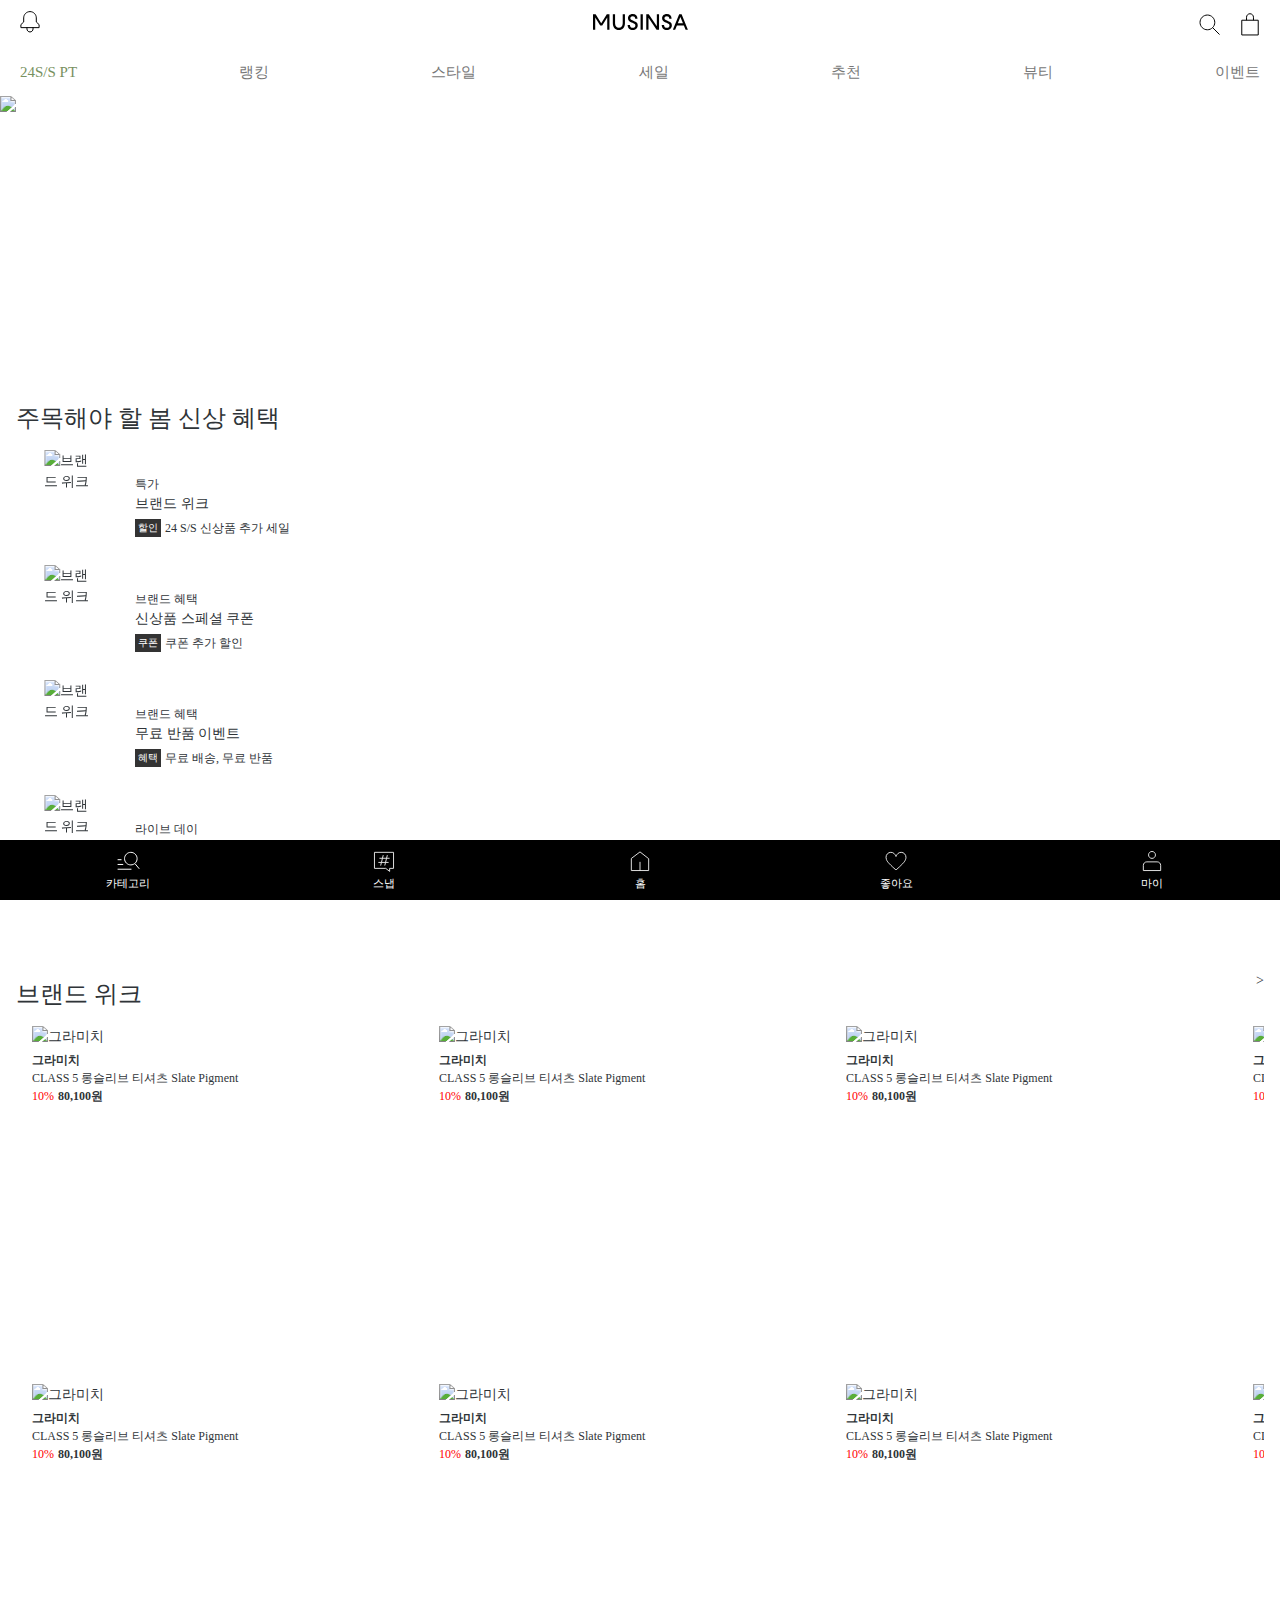
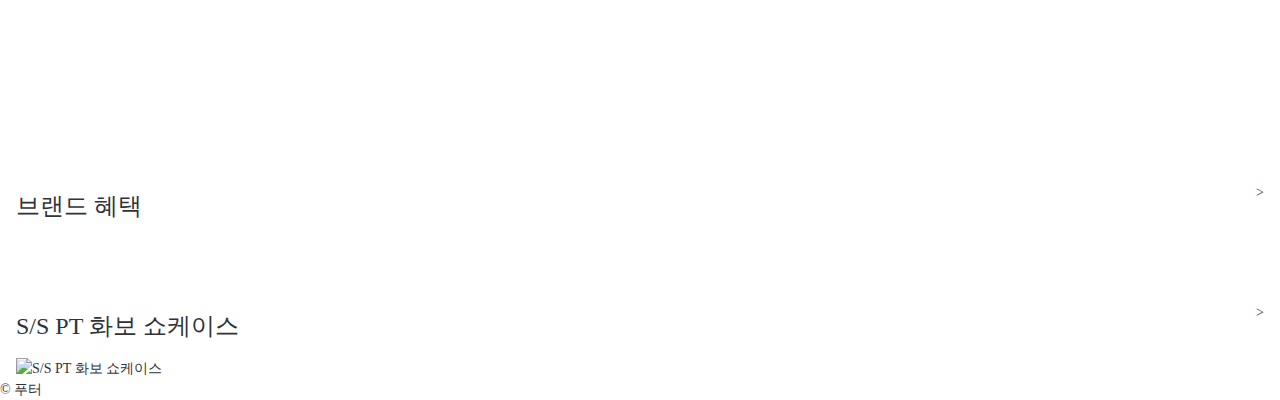
==== index.html @ a0bf9904 "first" ====
<!DOCTYPE html>
<html lang="ko">
<head>
    <meta charset="UTF-8">
    <meta name="viewport" content="width=device-width, initial-scale=1.0, maximum-scale=1, minimum-scale=1">
    <title>무신사</title>
    <link rel="stylesheet" href="style.css" />
</head>
<body>
    <!------헤더-->
    <header class="header">
        <div class="header-left">
            <div class="header-alarm">
                <svg xmlns="http://www.w3.org/2000/svg" width="26" height="26" viewBox="0 0 26 26" fill="none"><path d="M9.96706 18.2001V19.9334C9.96706 21.6087 11.3251 22.9668 13.0004 22.9668C14.6757 22.9668 16.0337 21.6087 16.0337 19.9334V18.2001M6.69736 8.90313C6.69736 5.42206 9.51932 2.6001 13.0004 2.6001C16.4815 2.6001 19.3034 5.42206 19.3034 8.90313V13.0001L22.1004 15.6001V18.6334H3.90039V15.6001L6.69736 13.0001V8.90313Z" stroke="black"></path></svg>    
            </div>
        </div>
        <div class="header-logo">
            <svg xmlns="http://www.w3.org/2000/svg" width="95" height="16" viewBox="0 0 95 16" fill="none"><path fill-rule="evenodd" clip-rule="evenodd" d="M39.7649 8.92841C41.4239 9.54022 42.38 9.89279 42.38 11.4667C42.38 12.911 41.3584 13.8445 39.7376 13.8445C38.1163 13.8445 36.9616 12.8665 36.9616 11.2445V11.022H34.608C34.608 14.1776 36.8508 16 39.7376 16C42.6686 16 44.7337 13.8445 44.7337 11.3777C44.7337 10.1111 44.3339 9.311 43.668 8.59989C43.0019 7.88901 42.18 7.44459 40.8033 6.93334L39.9149 6.60025C37.9608 5.86657 37.3391 5.31127 37.3391 4.20002C37.3391 2.93318 38.2717 2.15545 39.7152 2.15545C41.1364 2.15545 42.1358 2.93318 42.1358 4.35561V4.64443H44.4894C44.4894 1.79979 42.6909 0 39.7152 0C36.4731 0 34.9853 2.24442 34.9853 4.2445C34.9853 5.35532 35.3407 6.15562 35.9182 6.86672C36.4952 7.57805 37.2947 8.00011 38.4717 8.44452L39.5376 8.84445L39.7649 8.92841ZM13.812 0.222138L8.216 9.26666L2.64239 0.222138H0V15.7777H2.22042V3.51076L7.19448 11.5777H9.23753L14.2339 3.51076V15.7777H16.4543V0.222138H13.812ZM29.7098 9.26679V0.222481H31.9527V9.24422C31.9527 13.4892 29.5322 16.0001 25.8904 16.0001C22.2488 16.0001 19.8284 13.4892 19.8284 9.24422V0.222481H22.071V9.26679C22.071 12.0891 23.5366 13.8223 25.8904 13.8223C28.2444 13.8223 29.7098 12.0891 29.7098 9.26679ZM47.5609 15.7778H49.826V0.222481H47.5609V15.7778ZM55.4884 15.7778V3.73353L63.5713 15.7778H66.0584V0.222481H63.8378V12.3332L55.7326 0.222481H53.2678V15.7778H55.4884ZM76.4865 11.4667C76.4865 9.8929 75.5304 9.54027 73.8718 8.92854L73.6442 8.84445L72.5785 8.44452C71.4015 8.00011 70.602 7.57805 70.0247 6.86672C69.4473 6.15562 69.0919 5.35532 69.0919 4.2445C69.0919 2.24442 70.5798 0 73.822 0C76.7975 0 78.5962 1.79979 78.5962 4.64443H76.2424V4.35561C76.2424 2.93318 75.243 2.15545 73.822 2.15545C72.3785 2.15545 71.4459 2.93318 71.4459 4.20002C71.4459 5.31127 72.0676 5.86657 74.0217 6.60025L74.9099 6.93334C76.2866 7.44459 77.1084 7.88901 77.7746 8.59989C78.4407 9.311 78.8403 10.1111 78.8403 11.3777C78.8403 13.8445 76.7751 16 73.8444 16C70.9574 16 68.7146 14.1776 68.7146 11.022H71.0684V11.2445C71.0684 12.8665 72.2231 13.8445 73.8444 13.8445C75.465 13.8445 76.4865 12.911 76.4865 11.4667ZM90.8477 11.4443H83.9195L82.1653 15.7776H79.8778L86.1622 0.222013H88.6049L94.8889 15.7776H92.6017L90.8477 11.4443ZM87.3835 2.88904L84.8077 9.24451H89.9593L87.3835 2.88904Z" fill="black"></path></svg>
        </div>
        <div class="header-right">
            <div class="header-search-btn">
                <svg xmlns="http://www.w3.org/2000/svg" width="26" height="26" viewBox="0 0 26 26" fill="none"><path d="M15.5999 15.5999L22.5332 22.5332M17.7665 10.3999C17.7665 14.4684 14.4684 17.7665 10.3999 17.7665C6.33137 17.7665 3.0332 14.4684 3.0332 10.3999C3.0332 6.33137 6.33137 3.0332 10.3999 3.0332C14.4684 3.0332 17.7665 6.33137 17.7665 10.3999Z" stroke="black" stroke-linejoin="round"></path></svg>        
            </div>
            <div class="header-wish-btn">
                <svg xmlns="http://www.w3.org/2000/svg" width="26" height="26" viewBox="0 0 26 26" fill="none"><path d="M9.53327 8.2334V5.20006C9.53327 3.28548 11.0853 1.7334 12.9999 1.7334C14.9145 1.7334 16.4666 3.28548 16.4666 5.20006V8.2334M4.7666 8.2334H21.2333V22.9667H4.7666V8.2334Z" stroke="black"></path></svg>
            </div>
        </div>
    </header>
    <!-------내비-->
    <nav class="sticky-nav">
        <div class="nav-btn">
            <button type="button">24S/S PT</button>
            <button type="button">랭킹</button>
            <button type="button">스타일</button>
            <button type="button">세일</button>
            <button type="button">추천</button>
            <button type="button">뷰티</button>
            <button type="button">이벤트</button>
        </div>
    </nav>
    
    <main>
        <section>
            <div class="main-banner">
                <a href="https://www.musinsa.com/app/campaign/index/spring24pt" class="main__sc-q9mpt5-0 dYdWRC gtm-catch-click gtm-catch-visibility" data-gtm-cd-19="banner" data-gtm-cd-20="/main/campaign" data-gtm-cd-21="1" data-gtm-cd-23="campaign_section_KV" data-gtm-category="campaign_section_KV" data-gtm-action="click" data-visible-gtm-action="impression" data-visible-gtm-cd-37="N" data-gtm-cd-37="Y" data-gtm-label="24S/S PT|https://www.musinsa.com/app/campaign/index/spring24pt" data-gtm-vis-recent-on-screen94020305_59="194945" data-gtm-vis-first-on-screen94020305_59="194945" data-gtm-vis-total-visible-time94020305_59="2500" data-gtm-vis-recent-on-screen11584968_1109="194945" data-gtm-vis-first-on-screen11584968_1109="194945" data-gtm-vis-total-visible-time11584968_1109="1000" data-gtm-vis-recent-on-screen11584968_776="194945" data-gtm-vis-first-on-screen11584968_776="194945" data-gtm-vis-total-visible-time11584968_776="2500" data-gtm-vis-recent-on-screen11584968_1074="194945" data-gtm-vis-first-on-screen11584968_1074="194945" data-gtm-vis-total-visible-time11584968_1074="1000" data-gtm-vis-has-fired11584968_1109="1" data-gtm-vis-has-fired11584968_1074="1" data-gtm-vis-has-fired94020305_59="1" data-gtm-vis-has-fired11584968_776="1">
                    <img src="https://image.msscdn.net/campaign/2024022114393400000061531.jpg" class="main__sc-q9mpt5-1 hLuRWO"></a>
        
            </div>


        </section>
        
        <!------영상-->
        <section>
            <div class="main-video">
                <video class="vjs-tech" poster="https://media.musinsa.com/video/2240/poster/poster.jpg" id="vjs_video_1108_html5_api" tabindex="-1" preload="none" playsinline="playsinline" src="blob:https://www.musinsa.com/f1f18bda-417c-4a07-b1e3-a664a23fb853"> 
                    <source type="application/x-mpegURL" src="https://media.musinsa.com/video/2240/converted/w1920_h1080_r177.78.m3u8"> 
                <track kind="metadata" label="segment-metadata"></video>
            </div>
        </section>
        <!------쿠폰-->
        <section>
            <div class="main-coupon">
                <div class="section-title">
                    주목해야 할 봄 신상 혜택
                </div>
                    <a class="coupon-card">
                        <div class="coupon-img">
                            <img src="https://image.msscdn.net/campaign/2024022114424500000065049.jpg" alt="브랜드 위크" class="main__sc-10o3ryg-9 bECzaR">
                        </div>
                        <div class="coupon-info">
                            <p class="coupon-category">특가</p>
                            <p class="coupon-title">브랜드 위크</p>
                            <div class="coupon-benefits">
                                <span class="coupon-badge">할인</span>
                                <p class="coupon-benefits-info">24 S/S 신상품 추가 세일</p>
                            </div>
                        </div>
                    </a>
                    <a class="coupon-card">
                        <div class="coupon-img">
                            <img src="https://image.msscdn.net/campaign/2024022114424500000065049.jpg" alt="브랜드 위크" class="main__sc-10o3ryg-9 bECzaR">
                        </div>
                        <div class="coupon-info">
                            <p class="coupon-category">브랜드 혜택</p>
                            <p class="coupon-title">신상품 스페셜 쿠폰</p>
                            <div class="coupon-benefits">
                                <span class="coupon-badge">쿠폰</span>
                                <p class="coupon-benefits-info">쿠폰 추가 할인</p>
                            </div>
                        </div>
                    </a>
                    <a class="coupon-card">
                        <div class="coupon-img">
                            <img src="https://image.msscdn.net/campaign/2024022114424500000065049.jpg" alt="브랜드 위크" class="main__sc-10o3ryg-9 bECzaR">
                        </div>
                        <div class="coupon-info">
                            <p class="coupon-category">브랜드 혜택</p>
                            <p class="coupon-title">무료 반품 이벤트</p>
                            <div class="coupon-benefits">
                                <span class="coupon-badge">혜택</span>
                                <p class="coupon-benefits-info">무료 배송, 무료 반품</p>
                            </div>
                        </div>
                    </a>
                    <a class="coupon-card">
                        <div class="coupon-img">
                            <img src="https://image.msscdn.net/campaign/2024022114424500000065049.jpg" alt="브랜드 위크" class="main__sc-10o3ryg-9 bECzaR">
                        </div>
                        <div class="coupon-info">
                            <p class="coupon-category">라이브 데이</p>
                            <p class="coupon-title">단 이츨, 라이브 데이!</p>
                            <div class="coupon-benefits">
                                <span class="coupon-badge">할인</span>
                                <p class="coupon-benefits-info">라이브 특가와 결제 혜택</p>
                            </div>
                        </div>
                    </a>
            </div>
        </section>
        <!------브랜드 위크-->
        <section>
            <div class="brand-week">
                <div class="brand-week-title">
                    <div class="section-title">
                        브랜드 위크
                    </div>
                    <a> &gt;</a>
                </div>

                <div class="brand-week-list">
                    <a class="product-card">
                        <div class="product-img">
                            <img alt="그라미치" class="main__sc-1m03pk6-3 hdBFqa" src="https://image.msscdn.net/images/goods_img/20240213/3861322/3861322_17084995703653_500.jpg">
                        </div>
                        <div class="probuct-info">
                            <p class="brand-name">그라미치</p>
                            <p class="product-name">CLASS 5 롱슬리브 티셔츠 Slate Pigment</p>
                            <div class="price-tag"><span class="price-rate">10%</span><span class="product-price">80,100원</span></div>
                        </div>
                    </a>
                    <a class="product-card">
                        <div class="product-img">
                            <img alt="그라미치" class="main__sc-1m03pk6-3 hdBFqa" src="https://image.msscdn.net/images/goods_img/20240213/3861322/3861322_17084995703653_500.jpg">
                        </div>
                        <div class="probuct-info">
                            <p class="brand-name">그라미치</p>
                            <p class="product-name">CLASS 5 롱슬리브 티셔츠 Slate Pigment</p>
                            <div class="price-tag"><span class="price-rate">10%</span><span class="product-price">80,100원</span></div>
                        </div>
                    </a>
                    <a class="product-card">
                        <div class="product-img">
                            <img alt="그라미치" class="main__sc-1m03pk6-3 hdBFqa" src="https://image.msscdn.net/images/goods_img/20240213/3861322/3861322_17084995703653_500.jpg">
                        </div>
                        <div class="probuct-info">
                            <p class="brand-name">그라미치</p>
                            <p class="product-name">CLASS 5 롱슬리브 티셔츠 Slate Pigment</p>
                            <div class="price-tag"><span class="price-rate">10%</span><span class="product-price">80,100원</span></div>
                        </div>
                    </a>
                    <a class="product-card">
                        <div class="product-img">
                            <img alt="그라미치" class="main__sc-1m03pk6-3 hdBFqa" src="https://image.msscdn.net/images/goods_img/20240213/3861322/3861322_17084995703653_500.jpg">
                        </div>
                        <div class="probuct-info">
                            <p class="brand-name">그라미치</p>
                            <p class="product-name">CLASS 5 롱슬리브 티셔츠 Slate Pigment</p>
                            <div class="price-tag"><span class="price-rate">10%</span><span class="product-price">80,100원</span></div>
                        </div>
                    </a>
                    <a class="product-card">
                        <div class="product-img">
                            <img alt="그라미치" class="main__sc-1m03pk6-3 hdBFqa" src="https://image.msscdn.net/images/goods_img/20240213/3861322/3861322_17084995703653_500.jpg">
                        </div>
                        <div class="probuct-info">
                            <p class="brand-name">그라미치</p>
                            <p class="product-name">CLASS 5 롱슬리브 티셔츠 Slate Pigment</p>
                            <div class="price-tag"><span class="price-rate">10%</span><span class="product-price">80,100원</span></div>
                        </div>
                    </a>
                    <a class="product-card">
                        <div class="product-img">
                            <img alt="그라미치" class="main__sc-1m03pk6-3 hdBFqa" src="https://image.msscdn.net/images/goods_img/20240213/3861322/3861322_17084995703653_500.jpg">
                        </div>
                        <div class="probuct-info">
                            <p class="brand-name">그라미치</p>
                            <p class="product-name">CLASS 5 롱슬리브 티셔츠 Slate Pigment</p>
                            <div class="price-tag"><span class="price-rate">10%</span><span class="product-price">80,100원</span></div>
                        </div>
                    </a>
                    <a class="product-card">
                        <div class="product-img">
                            <img alt="그라미치" class="main__sc-1m03pk6-3 hdBFqa" src="https://image.msscdn.net/images/goods_img/20240213/3861322/3861322_17084995703653_500.jpg">
                        </div>
                        <div class="probuct-info">
                            <p class="brand-name">그라미치</p>
                            <p class="product-name">CLASS 5 롱슬리브 티셔츠 Slate Pigment</p>
                            <div class="price-tag"><span class="price-rate">10%</span><span class="product-price">80,100원</span></div>
                        </div>
                    </a>
                    <a class="product-card">
                        <div class="product-img">
                            <img alt="그라미치" class="main__sc-1m03pk6-3 hdBFqa" src="https://image.msscdn.net/images/goods_img/20240213/3861322/3861322_17084995703653_500.jpg">
                        </div>
                        <div class="probuct-info">
                            <p class="brand-name">그라미치</p>
                            <p class="product-name">CLASS 5 롱슬리브 티셔츠 Slate Pigment</p>
                            <div class="price-tag"><span class="price-rate">10%</span><span class="product-price">80,100원</span></div>
                        </div>
                    </a>
                </div>
            </div>
        </section>
        <section>
            <div class="brand-week">
                <div class="brand-week-title">
                    <div class="section-title">
                        브랜드 혜택
                    </div>
                    <a> &gt;</a>
                </div>
            </div>
        </section>
        <section>
            <div class="brand-week">
                <div class="brand-week-title">
                    <div class="section-title">
                        S/S PT 화보 쇼케이스
                    </div>
                    <a> &gt;</a>
                </div>
                <div class="showcase-img">
                    <img src="https://image.msscdn.net/campaign/2024022114475500000034036.jpg" alt="S/S PT 화보 쇼케이스" class="main__sc-1q4qgkw-5 bvzNid">
                </div>
            </div>

        </section>
    </main>
    
    <footer>
        <p>&copy; 푸터</p>
    </footer>
    <nav >
        <div class="footer-nav">
            <a>
                <svg xmlns="http://www.w3.org/2000/svg" width="26" height="26" viewBox="0 0 26 26" fill="none"><path d="M19.9329 15.6002L24.2663 20.8002M2.59961 11.7002H6.49961M2.59961 16.4668H8.23294M2.59961 21.2335H16.4663M22.0996 10.6168C22.0996 14.087 19.2865 16.9002 15.8163 16.9002C12.3461 16.9002 9.53294 14.087 9.53294 10.6168C9.53294 7.14664 12.3461 4.3335 15.8163 4.3335C19.2865 4.3335 22.0996 7.14664 22.0996 10.6168Z" stroke="white" stroke-miterlimit="10" stroke-linejoin="round"></path></svg>
                <span class="footer-nav-text">카테고리</span>
            </a>
            <a>
                <svg xmlns="http://www.w3.org/2000/svg" width="26" height="26" viewBox="0 0 30 30" fill="none"><path d="M8.5 16.65H12.0455M12.0455 16.65H16.7727M12.0455 16.65L13.2273 11.85M12.0455 16.65L11.1591 20.25M16.7727 16.65H20.3182M16.7727 16.65L17.9545 11.85M16.7727 16.65L15.8864 20.25M9.68182 11.85H13.2273M13.2273 11.85H17.9545M13.2273 11.85L14.1136 8.25M17.9545 11.85H21.5M17.9545 11.85L18.8409 8.25M4 5H26V23.5H21.5V27L17 23.5H4V5Z" stroke="white" stroke-miterlimit="10"></path></svg>
                <span class="footer-nav-text">스냅</span>
            </a>
            <a>
                <svg xmlns="http://www.w3.org/2000/svg" width="26" height="26" viewBox="0 0 30 30" fill="none"><path d="M15 16V26M15 4.5L5 12.0698V26H25V12.314L15 4.5Z" stroke="white"></path></svg>
                <span class="footer-nav-text">홈</span>
            </a>
            <a>
                <svg xmlns="http://www.w3.org/2000/svg" width="26" height="26" viewBox="0 0 30 30" fill="none"><path d="M14.5528 8.89751L15 9.79193L15.4472 8.89751C15.9569 7.87818 16.5715 6.90696 17.4383 6.18954C18.2927 5.48251 19.4186 5 21 5C24.0889 5 26.5 7.60787 26.5 10.75C26.5 11.4628 26.3308 12.3173 26.0548 13.136C25.7786 13.9554 25.4087 14.7 25.0343 15.2006L25.0208 15.2187L25.009 15.238C24.5155 16.0399 23.6323 17.0892 22.5598 18.2286C21.4936 19.3615 20.2627 20.5602 19.0928 21.657C17.9236 22.7531 16.8188 23.7442 16.0061 24.4614C15.5999 24.8199 15.2669 25.1097 15.0356 25.3098C15.0235 25.3203 15.0116 25.3306 14.9999 25.3407C14.9883 25.3306 14.9764 25.3203 14.9641 25.3097C14.7327 25.1096 14.3994 24.8197 13.9926 24.4612C13.1789 23.7439 12.0719 22.7527 10.8984 21.6564C8.53194 19.4455 5.95778 16.864 4.92216 15.2321L4.9119 15.2159L4.90043 15.2006C4.52943 14.7044 4.17591 13.964 3.91524 13.1442C3.65528 12.3266 3.5 11.4687 3.5 10.75C3.5 7.60787 5.91106 5 9 5C10.5814 5 11.7073 5.48251 12.5617 6.18954C13.4285 6.90696 14.0431 7.87818 14.5528 8.89751Z" stroke="white" stroke-miterlimit="10"></path></svg>
                <span class="footer-nav-text">좋아요</span>
            </a>
            <a>
                <svg xmlns="http://www.w3.org/2000/svg" width="26" height="26" viewBox="0 0 30 30" fill="none"><path d="M15 11.9999C17.2091 11.9999 19 10.2091 19 7.99996C19 5.79084 17.2091 4 15 4C12.7909 4 11 5.79084 11 7.99996C11 10.2091 12.7909 11.9999 15 11.9999Z" stroke="white"></path><path d="M21 16H9C6.79086 16 5 17.7909 5 20V26H25V20C25 17.7909 23.2091 16 21 16Z" stroke="white"></path></svg>
                <span class="footer-nav-text">마이</span>
            </a>
        </div>

    </nav>
    <script src="script.js"></script>
</body>
</html>
---- style.css ----
html, body, h1, h2, h3, h4, h5, h6, ol, ul, div, li, dl, dt, dd, form, iframe, p, a, span, blockquote, i, figure, fieldset, img, table, th, td, input, textarea, select, caption, button, pre, small {
	margin: 0;
	padding: 0;
	border: 0;
	font: inherit;
	vertical-align: baseline;
  box-sizing: border-box;
  color: #2F3438;
    width: auto;
}
article, aside, details, figcaption, figure, 
footer, header, hgroup, menu, nav, section {
	display: block;
}
body {
	line-height: 1.5;
    font-size: 14px;
    color: black;
    

}
ol, ul {
	list-style: none;
}
blockquote, q {
	quotes: none;
}
blockquote:before, blockquote:after,
q:before, q:after {
	content: '';
	content: none;
}
table {
	border-collapse: collapse;
	border-spacing: 0;
}

a,
button {
all: unset;
cursor: pointer;
}

.wrap {
margin: 0 auto;
overflow:hidden;
}
.layout {
margin: 0 auto;
}

/*헤더------------------*/
.header {
height: 50px;
background-color: rgb(255, 255, 255);
display: flex;
justify-content: space-between;
align-items: center;
padding: 0px 10px;

}
.header-left {
    width: 80px;
}
.header-alarm {
    display: inline-flex;
    width: 40px;
    justify-content: center;
}

.header-right {
    flex-basis: 80px;
    display: flex;
    align-items: center ;
    justify-content: center;

}
.header-search-btn {
    display: inline-flex;
    width: 40px;
    justify-content: center;
}
.header-wish-btn {
    display: inline-flex;
    width: 40px;
    justify-content: center;
}

/*내비 바*/
.sticky-nav {
    position:sticky;
    height: 46px;
    z-index: 100;
    width: 100%;
    display: flex;
    background-color: #fff;
    top: 0;
    left: 0;

}

.nav-btn {
    width: 100%;
    display: flex;
    justify-content: space-between;
    padding: 0 10px;
    overflow-x: hidden;
}
.nav-btn button {
    /* display: flex;
    align-items: center;
    position: relative; */
    flex-shrink: 0; 
    min-width: auto;
    height: 44px;
    font-size: 15px;
    font-weight: 400;
    appearance: none;
    color: #777777;
    padding: 0 10px;
}
.nav-btn button:nth-child(1) {
    color: rgb(120, 145, 95);
}
.nav-btn button.active {
    border-bottom: 2px solid black;
    font-weight: 700;
    
}

/*footer nav---------------------*/
.footer-nav {
    background-color: black;
    display: flex;
    justify-content: space-between;
    align-items: center;
    height: 60px;
    position: fixed;
    z-index: 999;
    left: 0px;
    right: 0px;
    bottom: 0px;
    padding-bottom: calc(env(safe-area-inset-bottom) + 0px);
}
.footer-nav a {
    display: flex;
    flex-direction: column;
    align-items: center;
    width: 20%;
}
.footer-nav-text {
    color: #fff;
    line-height: 17px;
    font-size: 11px;
    padding-top: 1px;
}
/*메인 배너*/
.main-banner a{
    display: block;
    max-width: 100%;
    height: auto;

    img {
        width: 100%;
    }
}

/*메인 비디오*/
.main-video {
    padding: 56px 16px 64px 16px;
}

.vjs-tech {
    top: 0;
    left: 0;
    width: 100%;
    height: 100%;
}

/*메인 쿠폰*/
.main-coupon {
    padding: 0 16px;
}
.section-title {
    font-size: 24px;
    padding: 8px 0;
    margin-bottom: 8px;
    line-height: 32px;
    font-weight: 400px;
}

.coupon-card {
    display: flex;
    position: relative;
    margin-bottom: 4px;
}
.coupon-img {
    flex: 0 0 auto;
    overflow: hidden;
    position: relative;
    width: 111px;
    height: 111px;
}
.coupon-img img {
    position: absolute;
    top: 0px;
    left: 50%;
    width: auto;
    height: 100%;
    transform: translate3d(-50%, 0px, 0px);
}

.coupon-info {
    display: flex;
    justify-content: center;
    flex-direction: column;
    box-sizing: border-box;
    width: calc(100% - 111px);
    padding-left: 8px;
}

.coupon-category {
    font-size: 12px;
    font-weight: 400;
    text-overflow: ellipsis;
}
.coupon-title {
    font-size: 14px;
    font-weight: 500;
    line-height: 22px;
    overflow: hidden;
    text-overflow: ellipsis;
    white-space: nowrap;
}
.coupon-benefits {
    display: flex;
    align-items: center;
    width: 100%;
    margin-top: 4px;
}
.coupon-badge {
    background-color: #333333;
    color: #fff;
    font-size: 10px;
    font-weight: 500;
    line-height: 14px;
    margin-right: 4px;
    padding: 2px 3px;
    display: inline-block;
    box-sizing: border-box;
    flex: 0 0 auto;
}
.coupon-benefits-info {
    font-size: 12px;
    font-weight: 500;
    text-overflow: ellipsis;
    white-space: nowrap;
}

/*브랜드 위크*/
.brand-week {
    width: 100%;
    padding: 0 16px;
    overflow-x: auto;
    margin-top: 64px;
}
.brand-week-list {
    width: 100%;
    display: grid;
    grid-template-rows: repeat(2, auto);
    grid-auto-columns: calc(33.3333% - 3.33333px);
    gap: 24px 5px;
    padding: 0 16px;
    grid-auto-flow: column;
    box-sizing: border-box;
    overflow-x: scroll;
}

.brand-week-title {
    display: flex;
    justify-content: space-between;
}

.product-card {
    display: block;
    box-sizing: border-box;
    max-width: 215px;
    height: 334px;

}
.product-img img{
    max-width: 215px;
    height: 258px;
}

.probuct-info {
    margin-top: 4px;
    font-size: 12px;
    
}

.brand-name {
    font-weight: 600;
    text-overflow: ellipsis;
    white-space: nowrap; 
    overflow: hidden; 
}

.product-name {
    font-weight: 400;
    text-overflow: ellipsis;
    white-space: nowrap;
    overflow: hidden;
}

.price-tag {
    display: flex;
    align-items: center;
}

.price-tag .price-rate {
    font-weight: 500;
    color: red;
    margin-right: 4px;
}

.product-price {
    font-weight: 600;
}

/*쇼케이스*/
.showcase-img {
    width: 100%;
}
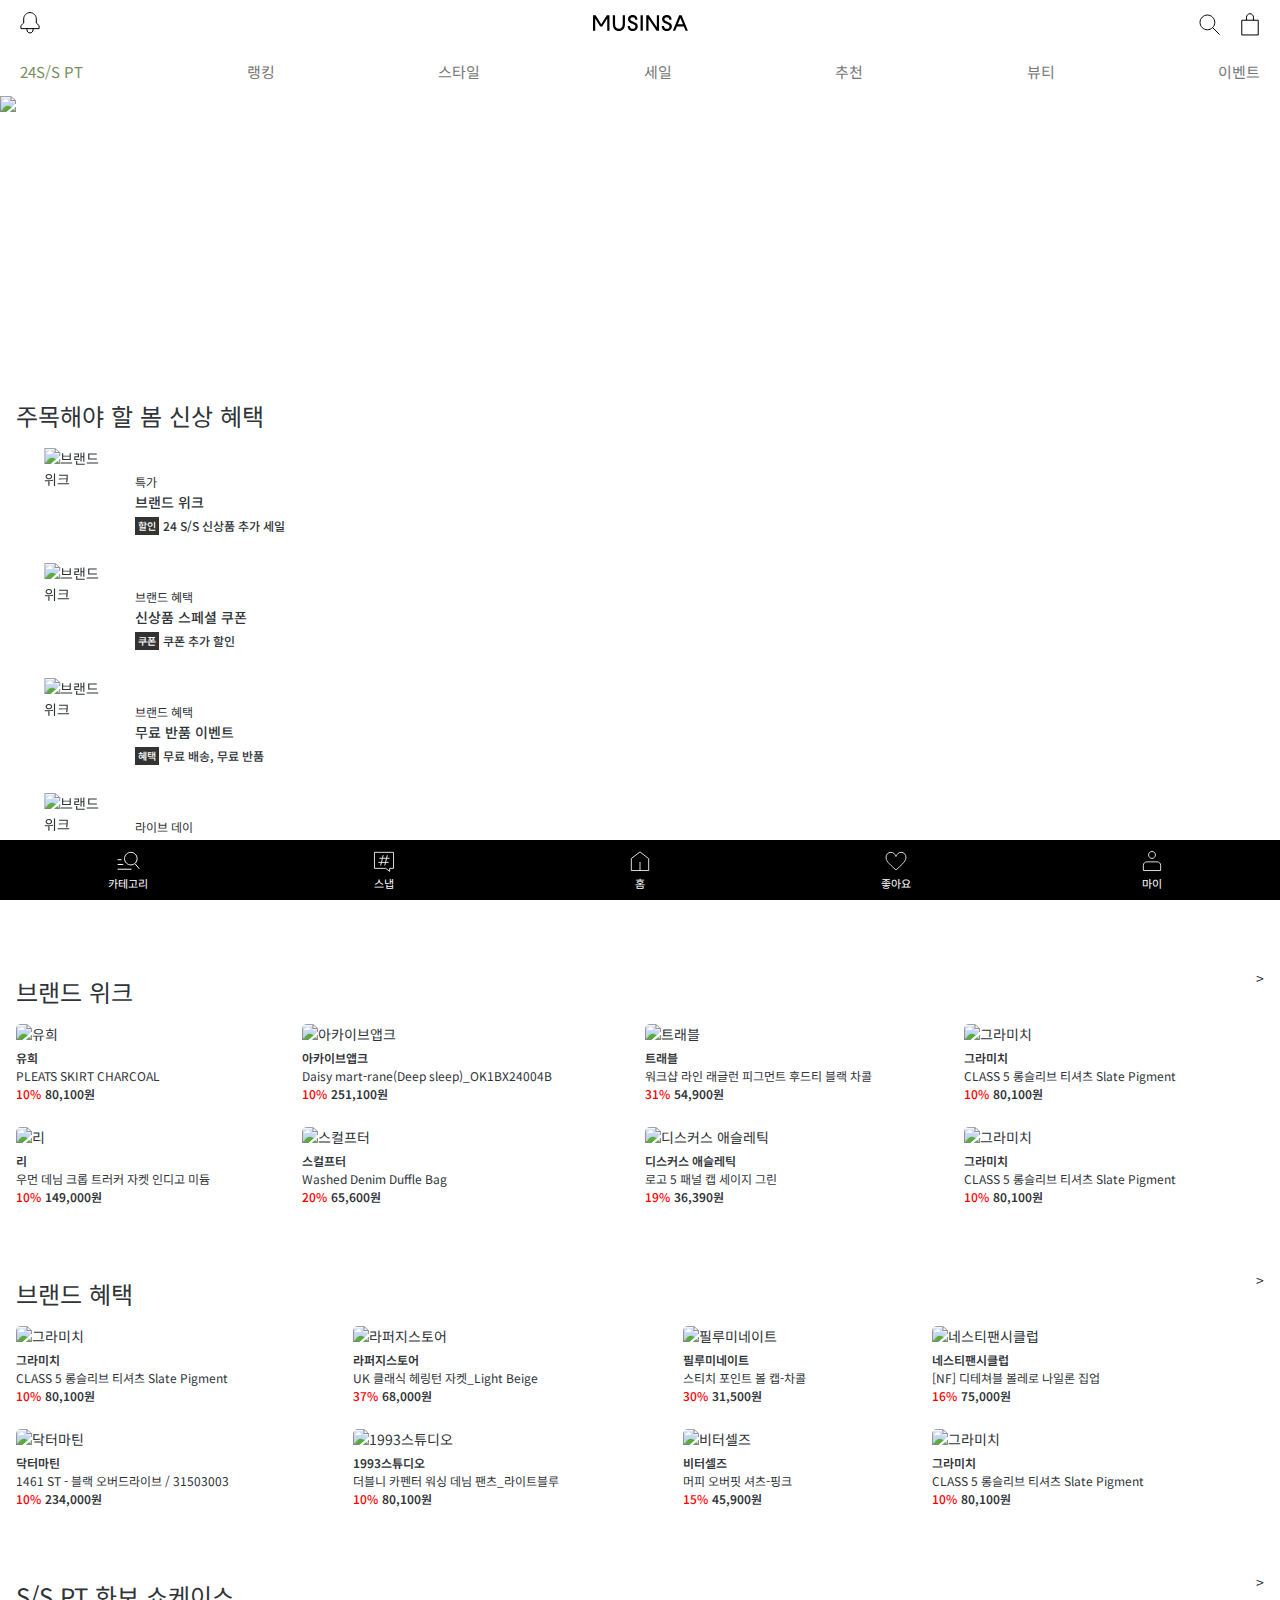
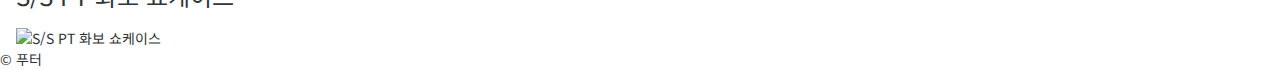
==== commit 89dc0003: "list" ====
--- a/index.html
+++ b/index.html
@@ -4,6 +4,10 @@
     <meta charset="UTF-8">
     <meta name="viewport" content="width=device-width, initial-scale=1.0, maximum-scale=1, minimum-scale=1">
     <title>무신사</title>
+    <link rel="preconnect" href="https://fonts.googleapis.com">
+    <link rel="preconnect" href="https://fonts.gstatic.com" crossorigin>
+    <link href="https://fonts.googleapis.com/css2?family=Noto+Sans+KR:wght@100..900&display=swap" rel="stylesheet">
+
     <link rel="stylesheet" href="style.css" />
 </head>
 <body>
@@ -131,62 +135,58 @@
                 <div class="brand-week-list">
                     <a class="product-card">
                         <div class="product-img">
-                            <img alt="그라미치" class="main__sc-1m03pk6-3 hdBFqa" src="https://image.msscdn.net/images/goods_img/20240213/3861322/3861322_17084995703653_500.jpg">
-                        </div>
-                        <div class="probuct-info">
-                            <p class="brand-name">그라미치</p>
-                            <p class="product-name">CLASS 5 롱슬리브 티셔츠 Slate Pigment</p>
-                            <div class="price-tag"><span class="price-rate">10%</span><span class="product-price">80,100원</span></div>
-                        </div>
-                    </a>
-                    <a class="product-card">
-                        <div class="product-img">
-                            <img alt="그라미치" class="main__sc-1m03pk6-3 hdBFqa" src="https://image.msscdn.net/images/goods_img/20240213/3861322/3861322_17084995703653_500.jpg">
-                        </div>
-                        <div class="probuct-info">
-                            <p class="brand-name">그라미치</p>
-                            <p class="product-name">CLASS 5 롱슬리브 티셔츠 Slate Pigment</p>
-                            <div class="price-tag"><span class="price-rate">10%</span><span class="product-price">80,100원</span></div>
-                        </div>
-                    </a>
-                    <a class="product-card">
-                        <div class="product-img">
-                            <img alt="그라미치" class="main__sc-1m03pk6-3 hdBFqa" src="https://image.msscdn.net/images/goods_img/20240213/3861322/3861322_17084995703653_500.jpg">
-                        </div>
-                        <div class="probuct-info">
-                            <p class="brand-name">그라미치</p>
-                            <p class="product-name">CLASS 5 롱슬리브 티셔츠 Slate Pigment</p>
-                            <div class="price-tag"><span class="price-rate">10%</span><span class="product-price">80,100원</span></div>
-                        </div>
-                    </a>
-                    <a class="product-card">
-                        <div class="product-img">
-                            <img alt="그라미치" class="main__sc-1m03pk6-3 hdBFqa" src="https://image.msscdn.net/images/goods_img/20240213/3861322/3861322_17084995703653_500.jpg">
-                        </div>
-                        <div class="probuct-info">
-                            <p class="brand-name">그라미치</p>
-                            <p class="product-name">CLASS 5 롱슬리브 티셔츠 Slate Pigment</p>
-                            <div class="price-tag"><span class="price-rate">10%</span><span class="product-price">80,100원</span></div>
-                        </div>
-                    </a>
-                    <a class="product-card">
-                        <div class="product-img">
-                            <img alt="그라미치" class="main__sc-1m03pk6-3 hdBFqa" src="https://image.msscdn.net/images/goods_img/20240213/3861322/3861322_17084995703653_500.jpg">
-                        </div>
-                        <div class="probuct-info">
-                            <p class="brand-name">그라미치</p>
-                            <p class="product-name">CLASS 5 롱슬리브 티셔츠 Slate Pigment</p>
-                            <div class="price-tag"><span class="price-rate">10%</span><span class="product-price">80,100원</span></div>
-                        </div>
-                    </a>
-                    <a class="product-card">
-                        <div class="product-img">
-                            <img alt="그라미치" class="main__sc-1m03pk6-3 hdBFqa" src="https://image.msscdn.net/images/goods_img/20240213/3861322/3861322_17084995703653_500.jpg">
-                        </div>
-                        <div class="probuct-info">
-                            <p class="brand-name">그라미치</p>
-                            <p class="product-name">CLASS 5 롱슬리브 티셔츠 Slate Pigment</p>
-                            <div class="price-tag"><span class="price-rate">10%</span><span class="product-price">80,100원</span></div>
+                            <img alt="유희" class="main__sc-1m03pk6-3 hdBFqa" src="https://image.msscdn.net/images/goods_img/20240213/3864640/3864640_17078884382703_500.jpg">                        </div>
+                        <div class="probuct-info">
+                            <p class="brand-name">유희</p>
+                            <p class="product-name">PLEATS SKIRT CHARCOAL</p>
+                            <div class="price-tag"><span class="price-rate">10%</span><span class="product-price">80,100원</span></div>
+                        </div>
+                    </a>
+                    <a class="product-card">
+                        <div class="product-img">
+                            <img alt="리" class="main__sc-1m03pk6-3 hdBFqa" src="https://image.msscdn.net/images/goods_img/20240131/3836735/3836735_17078090112105_500.jpg">                        </div>
+                        <div class="probuct-info">
+                            <p class="brand-name">리</p>
+                            <p class="product-name">우먼 데님 크롭 트러커 자켓 인디고 미듐</p>
+                            <div class="price-tag"><span class="price-rate">10%</span><span class="product-price">149,000원</span></div>
+                        </div>
+                    </a>
+                    <a class="product-card">
+                        <div class="product-img">
+                            <img alt="아카이브앱크" class="main__sc-1m03pk6-3 hdBFqa" src="https://image.msscdn.net/images/goods_img/20240205/3846095/3846095_17078016683565_500.jpg">                        </div>
+                        <div class="probuct-info">
+                            <p class="brand-name">아카이브앱크</p>
+                            <p class="product-name">Daisy mart-rane(Deep sleep)_OK1BX24004B</p>
+                            <div class="price-tag"><span class="price-rate">10%</span><span class="product-price">251,100원</span></div>
+                        </div>
+                    </a>
+                    <a class="product-card">
+                        <div class="product-img">
+                            <img alt="스컬프터" class="main__sc-1m03pk6-3 hdBFqa" src="https://image.msscdn.net/images/goods_img/20240117/3800973/3800973_17071842958818_500.jpg">                        
+                        </div>
+                        <div class="probuct-info">
+                            <p class="brand-name">스컬프터</p>
+                            <p class="product-name">Washed Denim Duffle Bag</p>
+                            <div class="price-tag"><span class="price-rate">20%</span><span class="product-price">65,600원</span></div>
+                        </div>
+                    </a>
+                    <a class="product-card">
+                        <div class="product-img">
+                            <img alt="트래블" class="main__sc-1m03pk6-3 hdBFqa" src="https://image.msscdn.net/images/goods_img/20240126/3826153/3826153_17073570424573_500.jpg">         
+                    </div>               
+                            <div class="probuct-info">
+                            <p class="brand-name">트래블</p>
+                            <p class="product-name">워크샵 라인 래글런 피그먼트 후드티 블랙 차콜</p>
+                            <div class="price-tag"><span class="price-rate">31%</span><span class="product-price">54,900원</span></div>
+                        </div>
+                    </a>
+                    <a class="product-card">
+                        <div class="product-img">
+                            <img alt="디스커스 애슬레틱" class="main__sc-1m03pk6-3 hdBFqa" src="https://image.msscdn.net/images/goods_img/20231026/3659752/3659752_16983746074437_500.jpg">                        </div>
+                        <div class="probuct-info">
+                            <p class="brand-name">디스커스 애슬레틱</p>
+                            <p class="product-name">로고 5 패널 캡 세이지 그린</p>
+                            <div class="price-tag"><span class="price-rate">19%</span><span class="product-price">36,390원</span></div>
                         </div>
                     </a>
                     <a class="product-card">
@@ -220,6 +220,83 @@
                     </div>
                     <a> &gt;</a>
                 </div>
+                <div class="brand-week-list">
+                    <a class="product-card">
+                        <div class="product-img">
+                            <img alt="그라미치" class="main__sc-1m03pk6-3 hdBFqa" src="https://image.msscdn.net/images/goods_img/20240213/3861322/3861322_17084995703653_500.jpg">
+                        </div>
+                        <div class="probuct-info">
+                            <p class="brand-name">그라미치</p>
+                            <p class="product-name">CLASS 5 롱슬리브 티셔츠 Slate Pigment</p>
+                            <div class="price-tag"><span class="price-rate">10%</span><span class="product-price">80,100원</span></div>
+                        </div>
+                    </a>
+                    <a class="product-card">
+                        <div class="product-img">
+                            <img alt="닥터마틴" class="main__sc-1m03pk6-3 hdBFqa" src="https://image.msscdn.net/images/goods_img/20240124/3817155/3817155_17071152857540_500.jpg">                        </div>
+                        <div class="probuct-info">
+                            <p class="brand-name">닥터마틴</p>
+                            <p class="product-name">1461 ST - 블랙 오버드라이브 / 31503003</p>
+                            <div class="price-tag"><span class="price-rate">10%</span><span class="product-price">234,000원</span></div>
+                        </div>
+                    </a>
+                    <a class="product-card">
+                        <div class="product-img">
+                            <img alt="라퍼지스토어" class="main__sc-1m03pk6-3 hdBFqa" src="https://image.msscdn.net/images/goods_img/20240123/3816922/3816922_17073551072911_500.jpg">                        </div>
+                        <div class="probuct-info">
+                            <p class="brand-name">라퍼지스토어</p>
+                            <p class="product-name">UK 클래식 헤링턴 자켓_Light Beige</p>
+                            <div class="price-tag"><span class="price-rate">37%</span><span class="product-price">68,000원</span></div>
+                        </div>
+                    </a>
+                    <a class="product-card">
+                        <div class="product-img">
+                            <img alt="1993스튜디오" class="main__sc-1m03pk6-3 hdBFqa" src="https://image.msscdn.net/images/goods_img/20240130/3833297/3833297_17084088545077_500.jpg">                        </div>
+                        <div class="probuct-info">
+                            <p class="brand-name">1993스튜디오</p>
+                            <p class="product-name">더블니 카펜터 워싱 데님 팬츠_라이트블루</p>
+                            <div class="price-tag"><span class="price-rate">10%</span><span class="product-price">80,100원</span></div>
+                        </div>
+                    </a>
+                    <a class="product-card">
+                        <div class="product-img">
+                            <img alt="필루미네이트" class="main__sc-1m03pk6-3 hdBFqa" src="https://image.msscdn.net/images/goods_img/20240123/3816964/3816964_17080048652339_500.jpg">                        </div>
+                        <div class="probuct-info">
+                            <p class="brand-name">필루미네이트</p>
+                            <p class="product-name">스티치 포인트 볼 캡-차콜</p>
+                            <div class="price-tag"><span class="price-rate">30%</span><span class="product-price">31,500원</span></div>
+                        </div>
+                    </a>
+                    <a class="product-card">
+                        <div class="product-img">
+                            <img alt="비터셀즈" class="main__sc-1m03pk6-3 hdBFqa" src="https://image.msscdn.net/images/goods_img/20240103/3773943/3773943_17084975453182_500.jpg">                        </div>
+                        <div class="probuct-info">
+                            <p class="brand-name">비터셀즈</p>
+                            <p class="product-name">머피 오버핏 셔츠-핑크</p>
+                            <div class="price-tag"><span class="price-rate">15%</span><span class="product-price">45,900원</span></div>
+                        </div>
+                    </a>
+                    <a class="product-card">
+                        <div class="product-img">
+                            <img alt="네스티팬시클럽" class="main__sc-1m03pk6-3 hdBFqa" src="https://image.msscdn.net/images/goods_img/20240206/3850160/3850160_17086548591830_500.jpg">                        </div>
+                        <div class="probuct-info">
+                            <p class="brand-name">네스티팬시클럽</p>
+                            <p class="product-name">[NF] 디테쳐블 볼레로 나일론 집업</p>
+                            <div class="price-tag"><span class="price-rate">16%</span><span class="product-price">75,000원</span></div>
+                        </div>
+                    </a>
+                    <a class="product-card">
+                        <div class="product-img">
+                            <img alt="그라미치" class="main__sc-1m03pk6-3 hdBFqa" src="https://image.msscdn.net/images/goods_img/20240213/3861322/3861322_17084995703653_500.jpg">
+                        </div>
+                        <div class="probuct-info">
+                            <p class="brand-name">그라미치</p>
+                            <p class="product-name">CLASS 5 롱슬리브 티셔츠 Slate Pigment</p>
+                            <div class="price-tag"><span class="price-rate">10%</span><span class="product-price">80,100원</span></div>
+                        </div>
+                    </a>
+                </div>
+
             </div>
         </section>
         <section>
--- a/style.css
+++ b/style.css
@@ -7,6 +7,8 @@
   box-sizing: border-box;
   color: #2F3438;
     width: auto;
+    font-family: "Noto Sans KR", sans-serif;
+
 }
 article, aside, details, figcaption, figure, 
 footer, header, hgroup, menu, nav, section {
@@ -268,14 +270,16 @@
     width: 100%;
     display: grid;
     grid-template-rows: repeat(2, auto);
-    grid-auto-columns: calc(33.3333% - 3.33333px);
-    gap: 24px 5px;
-    padding: 0 16px;
+    grid-auto-columns: calc(33.3333% -3.3333px);
+    gap: 24px 4px;
     grid-auto-flow: column;
     box-sizing: border-box;
     overflow-x: scroll;
 }
-
+.brand-week-list::-webkit-scrollbar {
+    display: none; /* Chrome, Safari, Opera */
+  }
+  
 .brand-week-title {
     display: flex;
     justify-content: space-between;
@@ -284,13 +288,14 @@
 .product-card {
     display: block;
     box-sizing: border-box;
-    max-width: 215px;
-    height: 334px;
+    min-width: 126px;
+    height: auto;
 
 }
 .product-img img{
-    max-width: 215px;
-    height: 258px;
+    max-width: 126px;
+    height: auto;
+    border-radius: 5px;
 }
 
 .probuct-info {
@@ -330,5 +335,8 @@
 
 /*쇼케이스*/
 .showcase-img {
-    width: 100%;
-}+    max-width: 100%;
+    img {
+        width: 100%;
+    }
+}
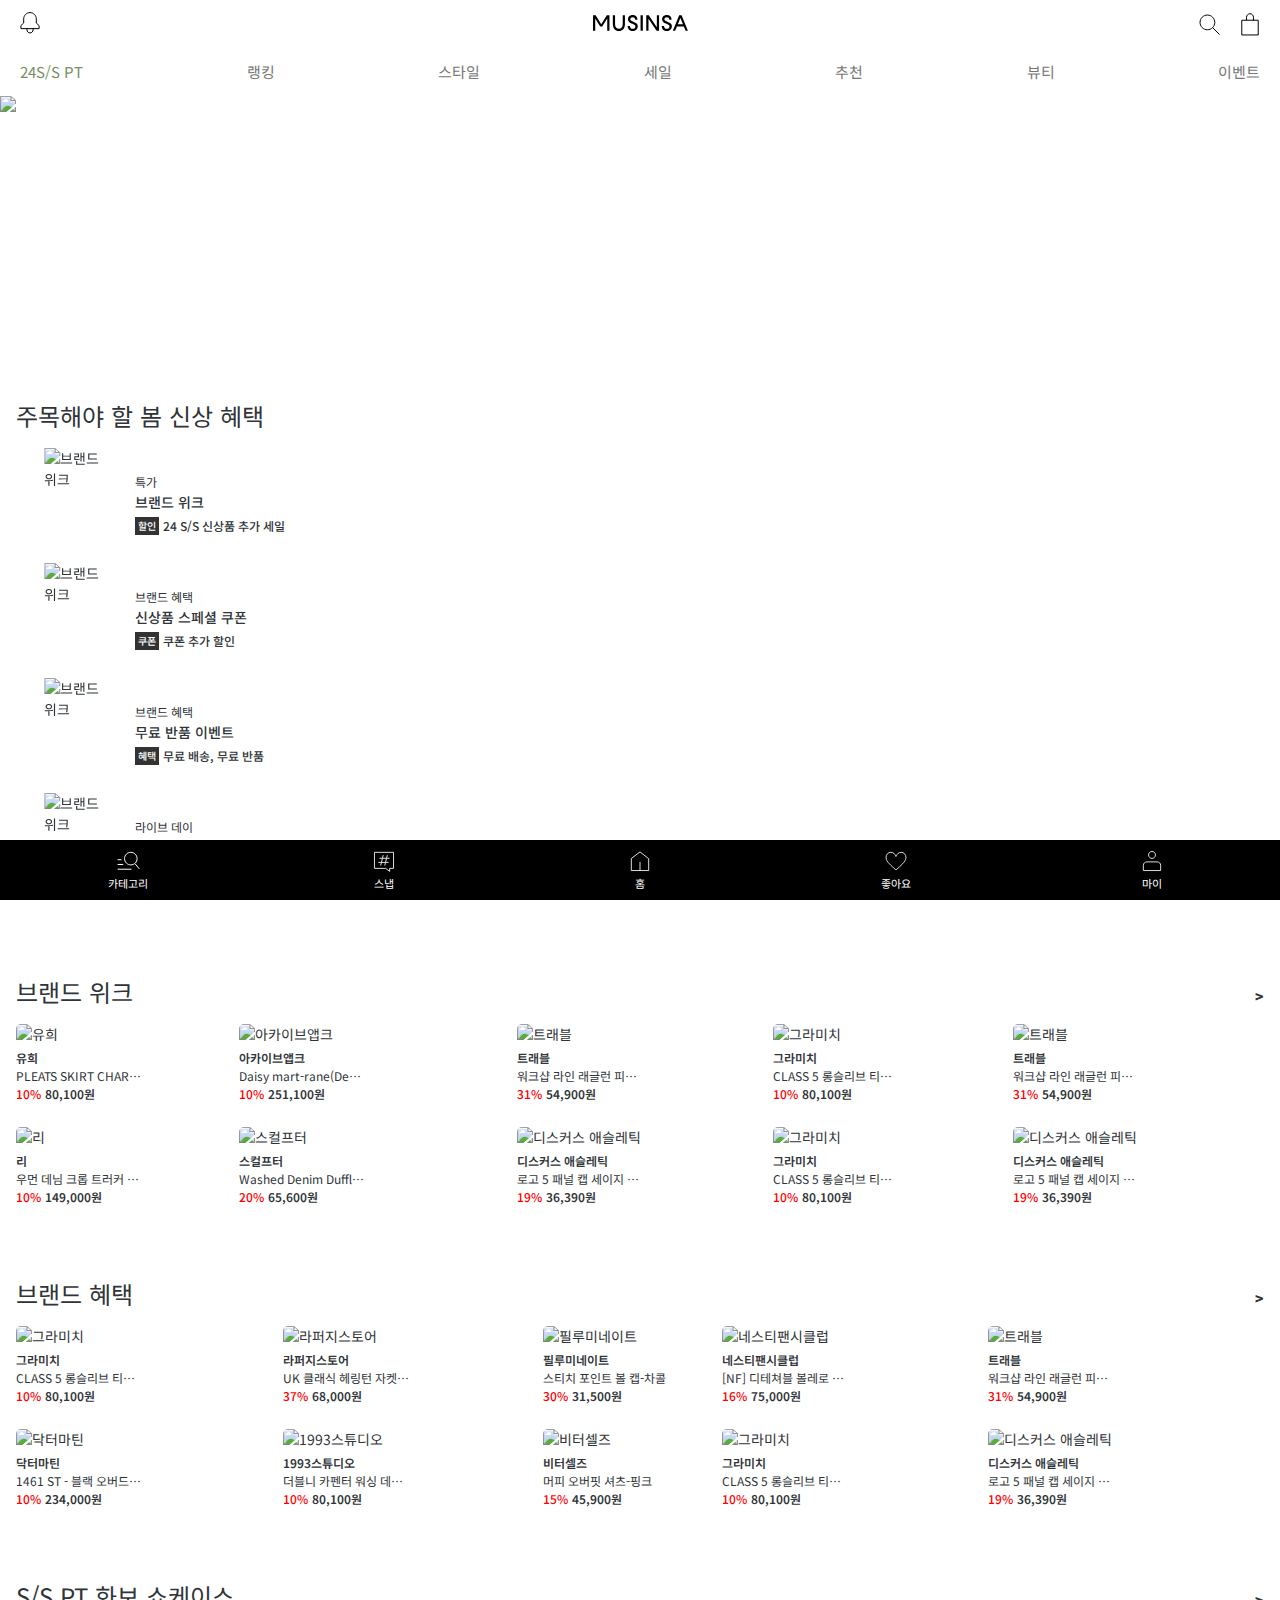
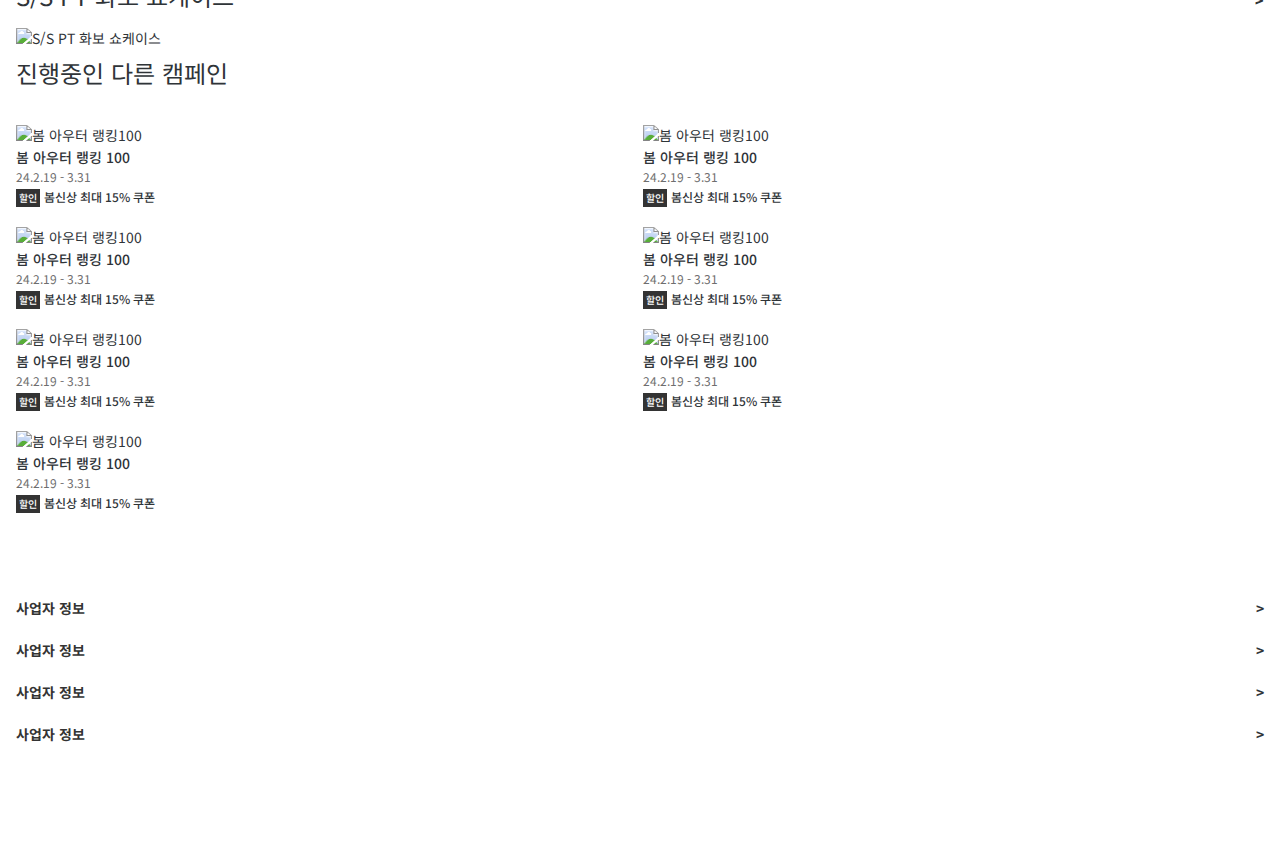
==== commit db64a957: "main" ====
--- a/index.html
+++ b/index.html
@@ -209,6 +209,25 @@
                             <div class="price-tag"><span class="price-rate">10%</span><span class="product-price">80,100원</span></div>
                         </div>
                     </a>
+                    <a class="product-card">
+                        <div class="product-img">
+                            <img alt="트래블" class="main__sc-1m03pk6-3 hdBFqa" src="https://image.msscdn.net/images/goods_img/20240126/3826153/3826153_17073570424573_500.jpg">         
+                    </div>               
+                            <div class="probuct-info">
+                            <p class="brand-name">트래블</p>
+                            <p class="product-name">워크샵 라인 래글런 피그먼트 후드티 블랙 차콜</p>
+                            <div class="price-tag"><span class="price-rate">31%</span><span class="product-price">54,900원</span></div>
+                        </div>
+                    </a>
+                    <a class="product-card">
+                        <div class="product-img">
+                            <img alt="디스커스 애슬레틱" class="main__sc-1m03pk6-3 hdBFqa" src="https://image.msscdn.net/images/goods_img/20231026/3659752/3659752_16983746074437_500.jpg">                        </div>
+                        <div class="probuct-info">
+                            <p class="brand-name">디스커스 애슬레틱</p>
+                            <p class="product-name">로고 5 패널 캡 세이지 그린</p>
+                            <div class="price-tag"><span class="price-rate">19%</span><span class="product-price">36,390원</span></div>
+                        </div>
+                    </a>
                 </div>
             </div>
         </section>
@@ -295,6 +314,25 @@
                             <div class="price-tag"><span class="price-rate">10%</span><span class="product-price">80,100원</span></div>
                         </div>
                     </a>
+                    <a class="product-card">
+                        <div class="product-img">
+                            <img alt="트래블" class="main__sc-1m03pk6-3 hdBFqa" src="https://image.msscdn.net/images/goods_img/20240126/3826153/3826153_17073570424573_500.jpg">         
+                    </div>               
+                            <div class="probuct-info">
+                            <p class="brand-name">트래블</p>
+                            <p class="product-name">워크샵 라인 래글런 피그먼트 후드티 블랙 차콜</p>
+                            <div class="price-tag"><span class="price-rate">31%</span><span class="product-price">54,900원</span></div>
+                        </div>
+                    </a>
+                    <a class="product-card">
+                        <div class="product-img">
+                            <img alt="디스커스 애슬레틱" class="main__sc-1m03pk6-3 hdBFqa" src="https://image.msscdn.net/images/goods_img/20231026/3659752/3659752_16983746074437_500.jpg">                        </div>
+                        <div class="probuct-info">
+                            <p class="brand-name">디스커스 애슬레틱</p>
+                            <p class="product-name">로고 5 패널 캡 세이지 그린</p>
+                            <div class="price-tag"><span class="price-rate">19%</span><span class="product-price">36,390원</span></div>
+                        </div>
+                    </a>
                 </div>
 
             </div>
@@ -313,11 +351,129 @@
             </div>
 
         </section>
+        <section>
+            <div class="campaign">
+                <div class="brand-week-title">
+                    <div class="section-title">
+                        진행중인 다른 캠페인
+                    </div>
+                </div>
+                <div class="campaign-list">
+                    <div class="campaign-card">
+                        <a>
+                            <img alt="봄 아우터 랭킹100" class="main__sc-v0u8y2-3 hGlCiZ" src="https://image.msscdn.net/campaign/2024022714230700000040683.jpg">
+                        <div class="campaign-info">
+                            <p class="campaign-card-title">봄 아우터 랭킹 100</p>
+                            <p class="campaign-card-date">24.2.19 - 3.31</p>
+                            <div><span class="coupon-badge">할인</span><span class="coupon-benefits-info">봄신상 최대 15% 쿠폰</span></div>
+                        </div>
+                        </a>
+                    </div>
+                    <div class="campaign-card">
+                        <a>
+                            <img alt="봄 아우터 랭킹100" class="main__sc-v0u8y2-3 hGlCiZ" src="https://image.msscdn.net/campaign/2024022714230700000040683.jpg">
+                        <div class="campaign-info">
+                            <p class="campaign-card-title">봄 아우터 랭킹 100</p>
+                            <p class="campaign-card-date">24.2.19 - 3.31</p>
+                            <div><span class="coupon-badge">할인</span><span class="coupon-benefits-info">봄신상 최대 15% 쿠폰</span></div>
+                        </div>
+                        </a>
+                    </div>
+                    <div class="campaign-card">
+                        <a>
+                            <img alt="봄 아우터 랭킹100" class="main__sc-v0u8y2-3 hGlCiZ" src="https://image.msscdn.net/campaign/2024022714230700000040683.jpg">
+                        <div class="campaign-info">
+                            <p class="campaign-card-title">봄 아우터 랭킹 100</p>
+                            <p class="campaign-card-date">24.2.19 - 3.31</p>
+                            <div><span class="coupon-badge">할인</span><span class="coupon-benefits-info">봄신상 최대 15% 쿠폰</span></div>
+                        </div>
+                        </a>
+                    </div>
+                    <div class="campaign-card">
+                        <a>
+                            <img alt="봄 아우터 랭킹100" class="main__sc-v0u8y2-3 hGlCiZ" src="https://image.msscdn.net/campaign/2024022714230700000040683.jpg">
+                        <div class="campaign-info">
+                            <p class="campaign-card-title">봄 아우터 랭킹 100</p>
+                            <p class="campaign-card-date">24.2.19 - 3.31</p>
+                            <div><span class="coupon-badge">할인</span><span class="coupon-benefits-info">봄신상 최대 15% 쿠폰</span></div>
+                        </div>
+                        </a>
+                    </div>
+                    <div class="campaign-card">
+                        <a>
+                            <img alt="봄 아우터 랭킹100" class="main__sc-v0u8y2-3 hGlCiZ" src="https://image.msscdn.net/campaign/2024022714230700000040683.jpg">
+                        <div class="campaign-info">
+                            <p class="campaign-card-title">봄 아우터 랭킹 100</p>
+                            <p class="campaign-card-date">24.2.19 - 3.31</p>
+                            <div><span class="coupon-badge">할인</span><span class="coupon-benefits-info">봄신상 최대 15% 쿠폰</span></div>
+                        </div>
+                        </a>
+                    </div>
+                    <div class="campaign-card">
+                        <a>
+                            <img alt="봄 아우터 랭킹100" class="main__sc-v0u8y2-3 hGlCiZ" src="https://image.msscdn.net/campaign/2024022714230700000040683.jpg">
+                        <div class="campaign-info">
+                            <p class="campaign-card-title">봄 아우터 랭킹 100</p>
+                            <p class="campaign-card-date">24.2.19 - 3.31</p>
+                            <div><span class="coupon-badge">할인</span><span class="coupon-benefits-info">봄신상 최대 15% 쿠폰</span></div>
+                        </div>
+                        </a>
+                    </div>
+                    <div class="campaign-card">
+                        <a>
+                            <img alt="봄 아우터 랭킹100" class="main__sc-v0u8y2-3 hGlCiZ" src="https://image.msscdn.net/campaign/2024022714230700000040683.jpg">
+                        <div class="campaign-info">
+                            <p class="campaign-card-title">봄 아우터 랭킹 100</p>
+                            <p class="campaign-card-date">24.2.19 - 3.31</p>
+                            <div><span class="coupon-badge">할인</span><span class="coupon-benefits-info">봄신상 최대 15% 쿠폰</span></div>
+                        </div>
+                        </a>
+                    </div>
+                </div>
+            </div>
+
+        </section>
     </main>
     
     <footer>
-        <p>&copy; 푸터</p>
+        <div class="ampty-area"></div>
+
+        <div class="footer-list">
+            <ul>
+                <li>
+                    <button type="button" class="footer-list-button">
+                        사업자 정보 <p> &gt;</p>
+                    </button>
+                    <div class="footer-content" style="display: none;">(주) 무신사 | 대표자 : 한문일 | 주소 : 서울특별시 성동구 아차산로 13길 11, 1층 (성수동2가, 무신사캠퍼스 엔1) | 개인정보 보호책임자 : 정광은 (help@musinsa.com) | 호스팅사업자 : (주)무신사 | 통신판매업 : 2022-서울성동-01952 | 사업자등록번호 : 211-88-79575</div>
+                    <div class="footer-content" style="display: none;">당사는 고객님의 안전거래를 위해 관련 법률에 의거하여 NHN KCP의 에스크로서비스를 적용하고 있습니다.</div>
+
+                </li>
+                <li>
+                    <button type="button" class="footer-list-button">
+                        사업자 정보 <p> &gt;</p>
+                    </button>
+                    <div class="footer-content" style="display: none;">사업자 정보 내용</div>
+
+                </li>
+                <li>
+                    <button type="button" class="footer-list-button">
+                        사업자 정보 <p> &gt;</p>
+                    </button>
+                    <div class="footer-content" style="display: none;">사업자 정보 내용</div>
+
+                </li>
+                <li>
+                    <button type="button" class="footer-list-button">
+                        사업자 정보 <p> &gt;</p>
+                    </button>
+                    <div class="footer-content" style="display: none;">사업자 정보 내용</div>
+
+                </li>
+            </ul>
+            
+        </div>
     </footer>
+    <div class="footer-padding"></div>
     <nav >
         <div class="footer-nav">
             <a>
--- a/style.css
+++ b/style.css
@@ -106,8 +106,12 @@
     display: flex;
     justify-content: space-between;
     padding: 0 10px;
-    overflow-x: hidden;
-}
+    overflow-x: scroll;
+}
+.nav-btn::-webkit-scrollbar {
+    display: none; /* Chrome, Safari, Opera */
+  }
+
 .nav-btn button {
     /* display: flex;
     align-items: center;
@@ -268,10 +272,12 @@
 }
 .brand-week-list {
     width: 100%;
+    height: auto;
     display: grid;
+    flex-wrap: wrap;
     grid-template-rows: repeat(2, auto);
     grid-auto-columns: calc(33.3333% -3.3333px);
-    gap: 24px 4px;
+    gap: 24px 5px;
     grid-auto-flow: column;
     box-sizing: border-box;
     overflow-x: scroll;
@@ -283,17 +289,23 @@
 .brand-week-title {
     display: flex;
     justify-content: space-between;
+    align-items: center;
+}
+
+.brand-week-title a {
+    font-weight: 900;
 }
 
 .product-card {
     display: block;
     box-sizing: border-box;
     min-width: 126px;
+    max-width: calc(33.333% - 24px);
     height: auto;
 
 }
 .product-img img{
-    max-width: 126px;
+    width: 100%;
     height: auto;
     border-radius: 5px;
 }
@@ -340,3 +352,72 @@
         width: 100%;
     }
 }
+/*캠페인*/
+.campaign {
+    padding: 0 16px;
+
+}
+
+.campaign-list {
+    display: flex;
+    align-items: flex-start;
+    -webkit-box-pack: justify;
+    justify-content: space-between;
+    flex-wrap: wrap;
+    width: 100%;
+}
+
+.campaign-card {
+    position: relative;
+    display: flex;
+    width: calc(50% - 2.5px);
+    flex-direction: column;
+    box-sizing: border-box;
+    padding-top: 20px;
+}
+
+.campaign-card img {
+    width: 100%; 
+    
+}
+
+.campaign-info {
+}
+.campaign-card-title {
+    font-weight: 500;
+    line-height: 22px;
+    text-overflow: ellipsis;
+    font-size: 14px;
+}
+.campaign-card-date {
+    font-size: 12px;
+    color: #6e6e6e;
+}
+
+.ampty-area {
+    height: 64px;
+}
+.footer-list {
+    padding: 0 16px;
+}
+.footer-list ul {
+    padding: 10px 0px 8px;
+}
+.footer-list-button {
+    width: 100%;
+    display: flex;
+    justify-content: space-between;
+    align-items: center;
+    height: 42px;
+    font-size: 14px;
+    color: rgb(51, 51, 51);
+    font-weight: 700;
+}
+
+.footer-padding {
+    height: 10vh;
+}
+
+.footer-content {
+    font-size: 12px;
+}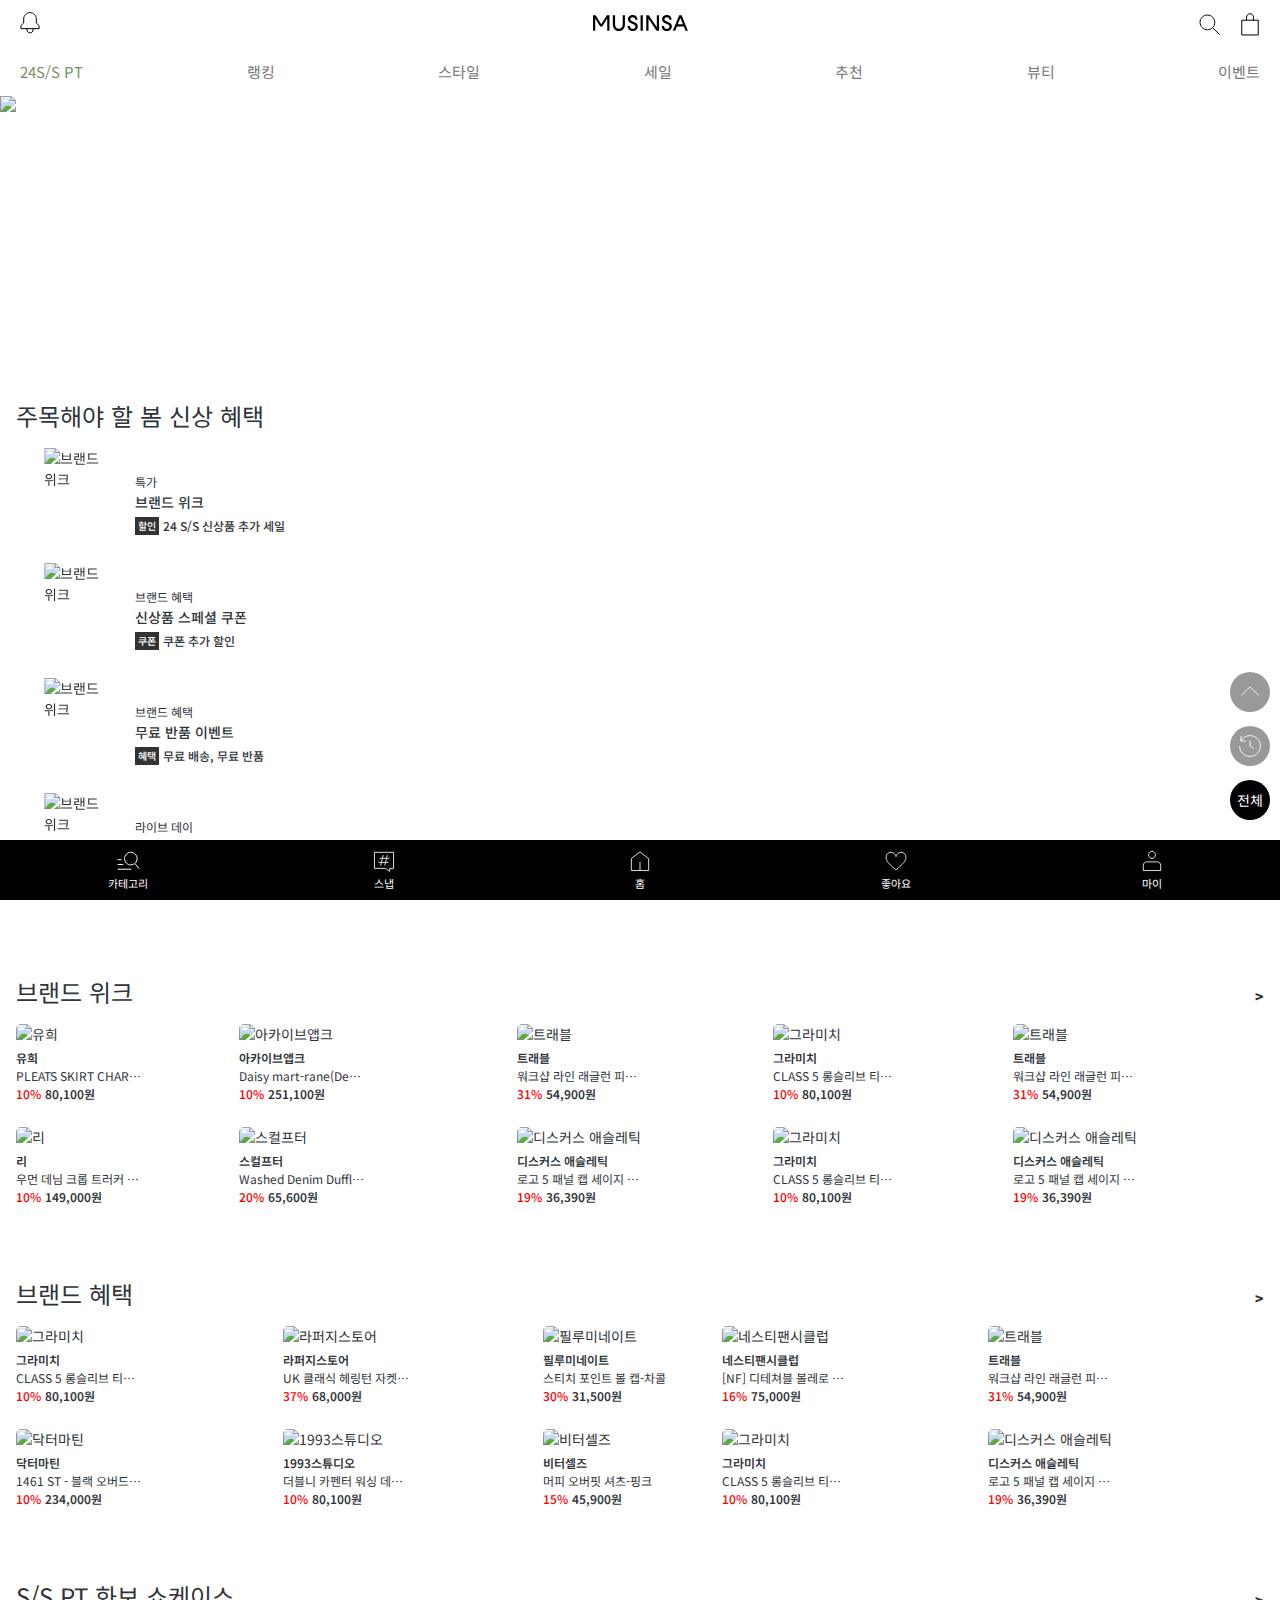
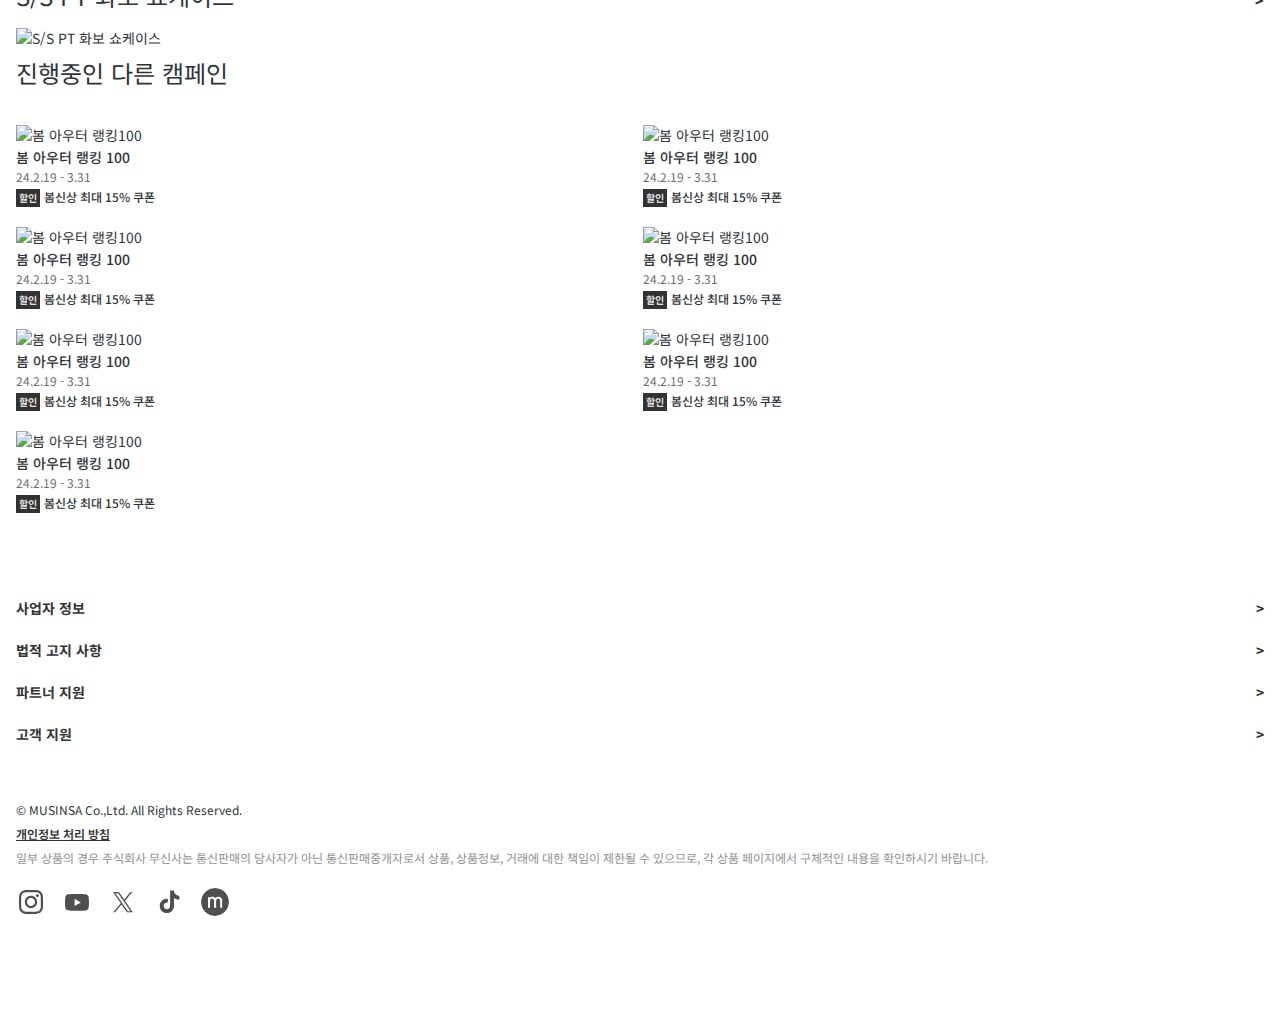
==== commit 492cefa0: "login page" ====
--- a/index.html
+++ b/index.html
@@ -30,7 +30,7 @@
             </div>
         </div>
     </header>
-    <!-------내비-->
+    <!-------플로팅 네비-->
     <nav class="sticky-nav">
         <div class="nav-btn">
             <button type="button">24S/S PT</button>
@@ -113,7 +113,7 @@
                         </div>
                         <div class="coupon-info">
                             <p class="coupon-category">라이브 데이</p>
-                            <p class="coupon-title">단 이츨, 라이브 데이!</p>
+                            <p class="coupon-title">단 이틀, 라이브 데이!</p>
                             <div class="coupon-benefits">
                                 <span class="coupon-badge">할인</span>
                                 <p class="coupon-benefits-info">라이브 특가와 결제 혜택</p>
@@ -433,6 +433,16 @@
             </div>
 
         </section>
+        <div class="floating-btn-set">
+            <button >
+                <svg xmlns="http://www.w3.org/2000/svg" width="26" height="26" viewBox="0 0 30 30" fill="none"><path d="M5 19L15 9L25 19" stroke="white" stroke-miterlimit="10"></path></svg>
+            </button>
+            <button >
+                <svg xmlns="http://www.w3.org/2000/svg" width="26" height="26" viewBox="0 0 30 30" fill="none"><path d="M4.44 9.2976C6.4656 5.544 10.44 3 15 3C21.624 3 27 8.376 27 15C27 21.624 21.624 27 15 27C8.376 27 3 21.624 3 15M15 8.5V15L19.5 18M10 9.25H4.5V3.5" stroke="white" stroke-miterlimit="10"></path></svg>            </button>
+            <button>
+                <span>전체</span>
+            </button>
+        </div>
     </main>
     
     <footer>
@@ -450,28 +460,42 @@
                 </li>
                 <li>
                     <button type="button" class="footer-list-button">
-                        사업자 정보 <p> &gt;</p>
+                        법적 고지 사항 <p> &gt;</p>
                     </button>
-                    <div class="footer-content" style="display: none;">사업자 정보 내용</div>
+                    <div class="footer-content" style="display: none;">회사 소개</div>
 
                 </li>
                 <li>
                     <button type="button" class="footer-list-button">
-                        사업자 정보 <p> &gt;</p>
+                        파트너 지원 <p> &gt;</p>
                     </button>
-                    <div class="footer-content" style="display: none;">사업자 정보 내용</div>
+                    <div class="footer-content" style="display: none;">영업 및 제휴 문의</div>
 
                 </li>
                 <li>
                     <button type="button" class="footer-list-button">
-                        사업자 정보 <p> &gt;</p>
+                        고객 지원 <p> &gt;</p>
                     </button>
-                    <div class="footer-content" style="display: none;">사업자 정보 내용</div>
+                    <div class="footer-content" style="display: none;">1:1 문의하기</div>
 
                 </li>
             </ul>
-            
-        </div>
+            <div class="footer-copyright">
+                <p class="copyright-brand">© MUSINSA Co.,Ltd. All Rights Reserved.</p>
+                <a class="copyright-link">개인정보 처리 방침</a>
+                <p class="copyright-info">일부 상품의 경우 주식회사 무신사는 통신판매의 당사자가 아닌 통신판매중개자로서 상품, 상품정보, 거래에 대한 책임이 제한될 수 있으므로, 각 상품 페이지에서 구체적인 내용을 확인하시기 바랍니다.</p>
+
+            </div>
+    
+        </div>
+        <div class="sns-icon">
+            <a href="//www.instagram.com/musinsa.official" class="common-layout__sc-1476vig-13 jHSwHj gtm-catch-click" data-gtm-cd-23="footer" data-gtm-cd-19="button" data-gtm-cd-21="201" data-gtm-category="footer" data-gtm-action="click" data-gtm-label="인스타그램 바로가기" target="_blank" data-ga-dimension19="button" rel="noreferrer"><svg width="30" height="30" viewBox="0 0 30 30" fill="none" xmlns="http://www.w3.org/2000/svg"><path d="M10.0302 3.0838C8.75336 3.14405 7.88143 3.34781 7.11918 3.64733C6.33029 3.95478 5.66165 4.36734 4.99636 5.03503C4.33107 5.70272 3.92139 6.37185 3.61611 7.16194C3.32066 7.92587 3.1205 8.79853 3.0641 10.0761C3.0077 11.3536 2.99522 11.7642 3.00146 15.023C3.0077 18.2818 3.0221 18.6903 3.08402 19.9704C3.14498 21.247 3.34802 22.1187 3.64755 22.8812C3.95547 23.6701 4.36755 24.3385 5.03548 25.004C5.70341 25.6696 6.37205 26.0783 7.16406 26.3841C7.92727 26.679 8.80016 26.8801 10.0775 26.9361C11.3547 26.992 11.7659 27.0049 15.0237 26.9987C18.2815 26.9925 18.6916 26.9781 19.9715 26.9173C21.2515 26.8566 22.1186 26.6521 22.8813 26.3541C23.6702 26.0454 24.3391 25.634 25.0042 24.9659C25.6692 24.2977 26.0787 23.6281 26.3837 22.8375C26.6794 22.0743 26.8803 21.2014 26.9357 19.9251C26.9916 18.6442 27.0048 18.2352 26.9986 14.9769C26.9923 11.7186 26.9777 11.3102 26.917 10.0305C26.8563 8.75076 26.653 7.88171 26.3537 7.11874C26.0453 6.32985 25.6337 5.66192 24.966 4.99591C24.2983 4.3299 23.6282 3.9207 22.8379 3.61637C22.0742 3.32093 21.2018 3.11956 19.9245 3.06436C18.6472 3.00916 18.2361 2.995 14.9771 3.00124C11.7181 3.00748 11.3101 3.0214 10.0302 3.0838ZM10.1703 24.7772C9.00032 24.7264 8.36503 24.5319 7.94167 24.3692C7.38102 24.1532 6.98166 23.8921 6.55974 23.4743C6.13781 23.0564 5.87861 22.6556 5.65973 22.0962C5.49532 21.6728 5.29732 21.0382 5.2426 19.8682C5.18308 18.6036 5.1706 18.2239 5.16364 15.0201C5.15668 11.8163 5.16892 11.4371 5.22436 10.1721C5.27428 9.00301 5.46988 8.367 5.63237 7.94387C5.84837 7.38251 6.10853 6.98386 6.52734 6.56217C6.94614 6.14049 7.34574 5.8808 7.90567 5.66192C8.32855 5.4968 8.96312 5.30048 10.1327 5.24479C11.3982 5.18479 11.7774 5.17279 14.9807 5.16583C18.184 5.15887 18.5642 5.17087 19.8302 5.22655C20.9992 5.27744 21.6355 5.47112 22.0581 5.63456C22.619 5.85056 23.0181 6.11001 23.4398 6.52953C23.8615 6.94906 24.1214 7.34722 24.3403 7.90835C24.5057 8.33004 24.702 8.96437 24.7572 10.1346C24.8174 11.4002 24.8311 11.7796 24.8369 14.9827C24.8426 18.1858 24.8314 18.5662 24.7759 19.8308C24.7248 21.0008 24.5309 21.6363 24.3679 22.0602C24.1519 22.6206 23.8915 23.0202 23.4725 23.4416C23.0534 23.8631 22.6543 24.1227 22.0941 24.3416C21.6717 24.5065 21.0364 24.7033 19.8679 24.759C18.6023 24.8185 18.2231 24.831 15.0186 24.838C11.8141 24.8449 11.4361 24.832 10.1706 24.7772M19.9531 8.58636C19.9535 8.87119 20.0385 9.14948 20.1971 9.38604C20.3558 9.62259 20.581 9.80679 20.8443 9.91533C21.1077 10.0239 21.3973 10.0519 21.6765 9.9958C21.9558 9.93974 22.2122 9.80211 22.4132 9.60034C22.6142 9.39857 22.7509 9.14171 22.806 8.86225C22.861 8.58278 22.8319 8.29328 22.7224 8.03034C22.6129 7.7674 22.4279 7.54284 22.1908 7.38506C21.9536 7.22728 21.675 7.14337 21.3902 7.14394C21.0084 7.1447 20.6425 7.29709 20.373 7.56758C20.1035 7.83807 19.9524 8.20453 19.9531 8.58636ZM8.83856 15.012C8.84528 18.4152 11.6091 21.1678 15.0117 21.1613C18.4142 21.1549 21.1687 18.3912 21.1622 14.988C21.1557 11.5847 18.3911 8.83141 14.9881 8.83813C11.5851 8.84485 8.83208 11.6092 8.83856 15.012ZM11 15.0077C10.9985 14.2165 11.2315 13.4427 11.6698 12.784C12.108 12.1253 12.7317 11.6113 13.462 11.3071C14.1924 11.0029 14.9965 10.9221 15.7727 11.0749C16.549 11.2277 17.2625 11.6073 17.823 12.1656C18.3836 12.7239 18.766 13.4359 18.9218 14.2116C19.0777 14.9872 19.0001 15.7917 18.6988 16.5232C18.3975 17.2547 17.886 17.8805 17.2291 18.3213C16.5721 18.7622 15.7992 18.9983 15.0081 18.9999C14.4827 19.001 13.9623 18.8986 13.4766 18.6985C12.9909 18.4985 12.5493 18.2047 12.1771 17.834C11.8049 17.4633 11.5094 17.0229 11.3074 16.5379C11.1054 16.053 11.001 15.533 11 15.0077Z" fill="#4F4F4F"></path></svg></a>
+            <a href="//www.youtube.com/musinsatv" class="common-layout__sc-1476vig-13 jHSwHj gtm-catch-click" data-gtm-cd-23="footer" data-gtm-cd-19="button" data-gtm-cd-21="201" data-gtm-category="footer" data-gtm-action="click" data-gtm-label="유튜브 바로가기" target="_blank" data-ga-dimension19="button" rel="noreferrer"><svg width="30" height="30" viewBox="0 0 30 30" fill="none" xmlns="http://www.w3.org/2000/svg"><path fill-rule="evenodd" clip-rule="evenodd" d="M24.3783 7.50181C25.4116 7.7784 26.2236 8.59039 26.5002 9.62364H26.4982C27 11.4946 27 15.4004 27 15.4004C27 15.4004 27 19.3062 26.4982 21.1771C26.2216 22.2104 25.4096 23.0224 24.3764 23.299C22.5054 23.8008 15 23.8008 15 23.8008C15 23.8008 7.49457 23.8008 5.62364 23.299C4.59039 23.0224 3.7784 22.2104 3.50181 21.1771C3 19.3062 3 15.4004 3 15.4004C3 15.4004 3 11.4946 3.50181 9.62364C3.7784 8.59039 4.59039 7.7784 5.62364 7.50181C7.49457 7 15 7 15 7C15 7 22.5054 7 24.3783 7.50181ZM18.8367 15.4011L12.5996 19.0007V11.8015L18.8367 15.4011Z" fill="#4F4F4F"></path></svg></a>
+            <a href="//twitter.com/musinsaofficial" class="common-layout__sc-1476vig-13 jHSwHj gtm-catch-click" data-gtm-cd-23="footer" data-gtm-cd-19="button" data-gtm-cd-21="201" data-gtm-category="footer" data-gtm-action="click" data-gtm-label="트위터 바로가기" target="_blank" data-ga-dimension19="button" rel="noreferrer"><svg width="30" height="30" viewBox="0 0 30 30" fill="none" xmlns="http://www.w3.org/2000/svg"><g clip-path="url(#clip0_16290_187)"><path d="M16.9027 13.6547L24.3482 5H22.5838L16.119 12.5148L10.9555 5H5L12.8082 16.3637L5 25.4395H6.76443L13.5915 17.5036L19.0445 25.4395H25L16.9023 13.6547H16.9027ZM14.4861 16.4638L13.695 15.3322L7.40018 6.32824H10.1102L15.1902 13.5947L15.9813 14.7263L22.5847 24.1717H19.8746L14.4861 16.4642V16.4638Z" fill="#4F4F4F"></path></g><defs><clipPath id="clip0_16290_187"><rect width="20" height="20.45" fill="white" transform="translate(5 5)"></rect></clipPath></defs></svg></a>
+            <a href="//www.tiktok.com/@musinsa.official" class="common-layout__sc-1476vig-13 jHSwHj gtm-catch-click" data-gtm-cd-23="footer" data-gtm-cd-19="button" data-gtm-cd-21="201" data-gtm-category="footer" data-gtm-action="click" data-gtm-label="틱톡 바로가기" target="_blank" data-ga-dimension19="button" rel="noreferrer"><svg width="30" height="30" viewBox="0 0 30 30" fill="none" xmlns="http://www.w3.org/2000/svg"><path d="M21.2997 7.02477C20.4447 6.04954 19.9745 4.79567 19.9745 3.5H16.1118V19.001C16.0492 20.7442 14.6194 22.1252 12.8744 22.1252C11.0998 22.1252 9.62481 20.6745 9.62481 18.8756C9.62481 16.7248 11.7007 15.1122 13.8375 15.7757V11.826C9.52554 11.2514 5.75 14.6002 5.75 18.8756C5.75 23.1509 9.19988 26 12.8622 26C16.7875 26 19.9745 22.8131 19.9745 18.8756V11.0128C21.5401 12.1378 23.4209 12.7403 25.3487 12.7386V8.87597C25.3487 8.87597 22.9994 8.98916 21.298 7.02651L21.2997 7.02477Z" fill="#4F4F4F"></path></svg></a>
+            <a href="//www.musinsastudio.com/" class="common-layout__sc-1476vig-13 jHSwHj gtm-catch-click" data-gtm-cd-23="footer" data-gtm-cd-19="button" data-gtm-cd-21="201" data-gtm-category="footer" data-gtm-action="click" data-gtm-label="무신사 스튜디오 바로가기 바로가기" target="_blank" data-ga-dimension19="button" rel="noreferrer"><svg width="30" height="30" viewBox="0 0 30 30" fill="none" xmlns="http://www.w3.org/2000/svg"><g clip-path="url(#clip0_16478_102)"><path fill-rule="evenodd" clip-rule="evenodd" d="M15.0005 29C22.7325 29 29.0005 22.732 29.0005 15C29.0005 7.26801 22.7325 1 15.0005 1C7.2685 1 1.00049 7.26801 1.00049 15C1.00049 22.732 7.2685 29 15.0005 29ZM16.1064 20.8333V13.9574C16.1064 13.0463 16.3465 12.5263 16.6948 12.1785C17.0651 11.8099 17.5662 11.6153 18.1331 11.6153C18.7001 11.6153 19.2006 11.8099 19.572 12.1785C19.9198 12.5263 20.1379 13.0682 20.1379 13.9574V20.8333H22.1866V13.3723C22.1866 11.1598 20.5307 9.75 18.5468 9.75C17.2618 9.75 16.2152 10.1623 15.3438 11.0515C14.6681 10.2274 13.6226 9.75 12.4672 9.75C10.7239 9.75 10.0707 10.4871 9.7652 10.8338L9.35095 9.98842H7.99997V20.8333H10.0487V13.9574C10.0487 13.0463 10.2663 12.5263 10.6151 12.1785C10.986 11.8099 11.4865 11.6153 12.0529 11.6153C12.6199 11.6153 13.1209 11.8099 13.4912 12.1785C13.8401 12.5263 14.0582 13.0682 14.0582 13.9574V20.8333H16.1064Z" fill="#4F4F4F"></path></g><defs><clipPath id="clip0_16478_102"><rect x="1" y="1" width="28" height="28" rx="14" fill="white"></rect></clipPath></defs></svg></a>
+        </div>
+
     </footer>
     <div class="footer-padding"></div>
     <nav >
@@ -492,12 +516,11 @@
                 <svg xmlns="http://www.w3.org/2000/svg" width="26" height="26" viewBox="0 0 30 30" fill="none"><path d="M14.5528 8.89751L15 9.79193L15.4472 8.89751C15.9569 7.87818 16.5715 6.90696 17.4383 6.18954C18.2927 5.48251 19.4186 5 21 5C24.0889 5 26.5 7.60787 26.5 10.75C26.5 11.4628 26.3308 12.3173 26.0548 13.136C25.7786 13.9554 25.4087 14.7 25.0343 15.2006L25.0208 15.2187L25.009 15.238C24.5155 16.0399 23.6323 17.0892 22.5598 18.2286C21.4936 19.3615 20.2627 20.5602 19.0928 21.657C17.9236 22.7531 16.8188 23.7442 16.0061 24.4614C15.5999 24.8199 15.2669 25.1097 15.0356 25.3098C15.0235 25.3203 15.0116 25.3306 14.9999 25.3407C14.9883 25.3306 14.9764 25.3203 14.9641 25.3097C14.7327 25.1096 14.3994 24.8197 13.9926 24.4612C13.1789 23.7439 12.0719 22.7527 10.8984 21.6564C8.53194 19.4455 5.95778 16.864 4.92216 15.2321L4.9119 15.2159L4.90043 15.2006C4.52943 14.7044 4.17591 13.964 3.91524 13.1442C3.65528 12.3266 3.5 11.4687 3.5 10.75C3.5 7.60787 5.91106 5 9 5C10.5814 5 11.7073 5.48251 12.5617 6.18954C13.4285 6.90696 14.0431 7.87818 14.5528 8.89751Z" stroke="white" stroke-miterlimit="10"></path></svg>
                 <span class="footer-nav-text">좋아요</span>
             </a>
-            <a>
+            <a href="./login.html">
                 <svg xmlns="http://www.w3.org/2000/svg" width="26" height="26" viewBox="0 0 30 30" fill="none"><path d="M15 11.9999C17.2091 11.9999 19 10.2091 19 7.99996C19 5.79084 17.2091 4 15 4C12.7909 4 11 5.79084 11 7.99996C11 10.2091 12.7909 11.9999 15 11.9999Z" stroke="white"></path><path d="M21 16H9C6.79086 16 5 17.7909 5 20V26H25V20C25 17.7909 23.2091 16 21 16Z" stroke="white"></path></svg>
                 <span class="footer-nav-text">마이</span>
             </a>
         </div>
-
     </nav>
     <script src="script.js"></script>
 </body>
--- a/style.css
+++ b/style.css
@@ -420,4 +420,201 @@
 
 .footer-content {
     font-size: 12px;
+}
+.sns-icon {
+    display: flex;
+    gap: 16px;
+    padding: 0 16px;
+}
+
+/*푸터 저작권 영역*/
+
+.footer-copyright {
+    margin: 38px 0px 20px;
+    font-size: 12px;
+    line-height: 18px;
+    display: flex;
+    flex-direction: column;
+}
+.copyright-link {
+    display: inline-flex;
+    margin-top: 6px;
+    font-weight: 600;
+    color: rgb(51, 51, 51);
+    text-decoration: underline;
+}
+.copyright-info {
+    margin-top: 6px;
+    color: #919191;
+}
+
+/*플로팅 버튼 세트*/
+.floating-btn-set {
+    bottom: calc(env(safe-area-inset-bottom) + 80px);
+    display: flex;
+    flex-direction: column;
+    position: fixed;
+    right: 10px;
+    z-index: 500;
+}
+.floating-btn-set button {
+    display: flex;
+    align-items: center;
+    justify-content: center;
+    padding: 5px;
+    width: 40px;
+    height: 40px;
+    background-color: #00000066;
+    box-sizing: border-box;
+    border-radius: 100%;
+    margin-top: 14px;
+}
+.floating-btn-set button:last-child {
+    background-color: black;
+}
+.floating-btn-set button:last-child span {
+    color: #fff;
+}
+
+/*로그인 페이지--------------------------------------*/
+.login-layout {
+    padding: 0 16px;
+}
+.header-login {
+    display: flex;
+    justify-content: space-between;
+    padding: 0px 10px;
+    height: 50px;
+    align-items: center;
+}
+.back-btn {
+    width: 30px;
+    height: 30px;
+    margin: 0 4px;
+}
+.login-header-title {
+    font-size: 16px;
+    font-weight: 500;
+}
+.header-empty {
+    width: 40px;
+    height: auto;
+}
+
+.login-nav {
+    display: flex;
+    justify-content: space-around;
+    border-bottom: 2px solid #b3b3b3;
+    height: 45px;
+    width: 100%;
+}
+.login-btn button {
+    position: relative;
+    padding: 0 10px;
+    font-weight: 700;
+    font-size: 16px;
+    text-align: center;
+    width: 100%;
+
+}
+.active-login-btn {
+    border-bottom: 3px solid black; /* 파란색 테두리 */
+    font-weight: 700;
+}
+
+.login-member {
+    padding: 0 15px;
+    display: flex;
+    flex-direction: column;
+    margin-top: 20px;
+}
+.login-input {
+    border: 1px solid #e5e5e5;
+    border-radius: 4px;
+    font-size: 15px;
+    padding: 0 12px;
+    height: 50px;
+    margin-top: 8px;
+}
+.login-btn {
+    width: 100%;
+    display: flex;
+    justify-content: center;
+    align-items: center;
+    border-radius: 4px;
+    background-color: black;
+    color: #fff;
+    height: 50px;
+    margin-top: 20px;
+}
+
+.login-option {
+    display: flex;
+    justify-content: space-between;
+    line-height: 21px;
+    padding: 16px 0 4px;
+}
+input[type="checkbox"] {
+    border-radius: 50%;
+}
+.find-account span {
+    padding: 0 7.5px;
+    line-height: 20px;
+}
+.find-account span:last-child {
+    border-left: 1px solid #aaa;
+}
+.buy-search-form {
+    display: flex;
+    flex-direction: column;
+    padding: 0 15px;
+    margin-top: 20px;
+}
+.buy-search-submit {
+    width: 100%;
+    display: flex;
+    justify-content: center;
+    align-items: center;
+    border-radius: 4px;
+    background-color: #f3f3f3;
+    color: #b3b3b3;
+    height: 50px;
+    margin-top: 20px;
+}
+.login-kakao-btn {
+    width: 100%;
+    background-color: #fee550;
+    height: 50px;
+    display: flex;
+    justify-content: center;
+    align-items: center;
+    border-radius: 4px;
+    font-weight: 500;
+    margin-top: 20px;
+}
+.login-apple-btn {
+    width: 100%;
+    background-color: transparent;
+    border: 1px solid #bfbfbf;
+    height: 50px;
+    display: flex;
+    justify-content: center;
+    align-items: center;
+    border-radius: 4px;
+    font-weight: 500;
+    margin-top: 11px;
+}
+
+.register {
+    color: #0078ff;
+    margin-top: 28px;
+    padding: 0 15px;
+    text-align: center;
+    font-size: 14px;
+}
+.register-btn {
+    border: 1px solid #0078ff;
+    border-radius: 4px;
+    padding: 3px 8px;
+    
 }